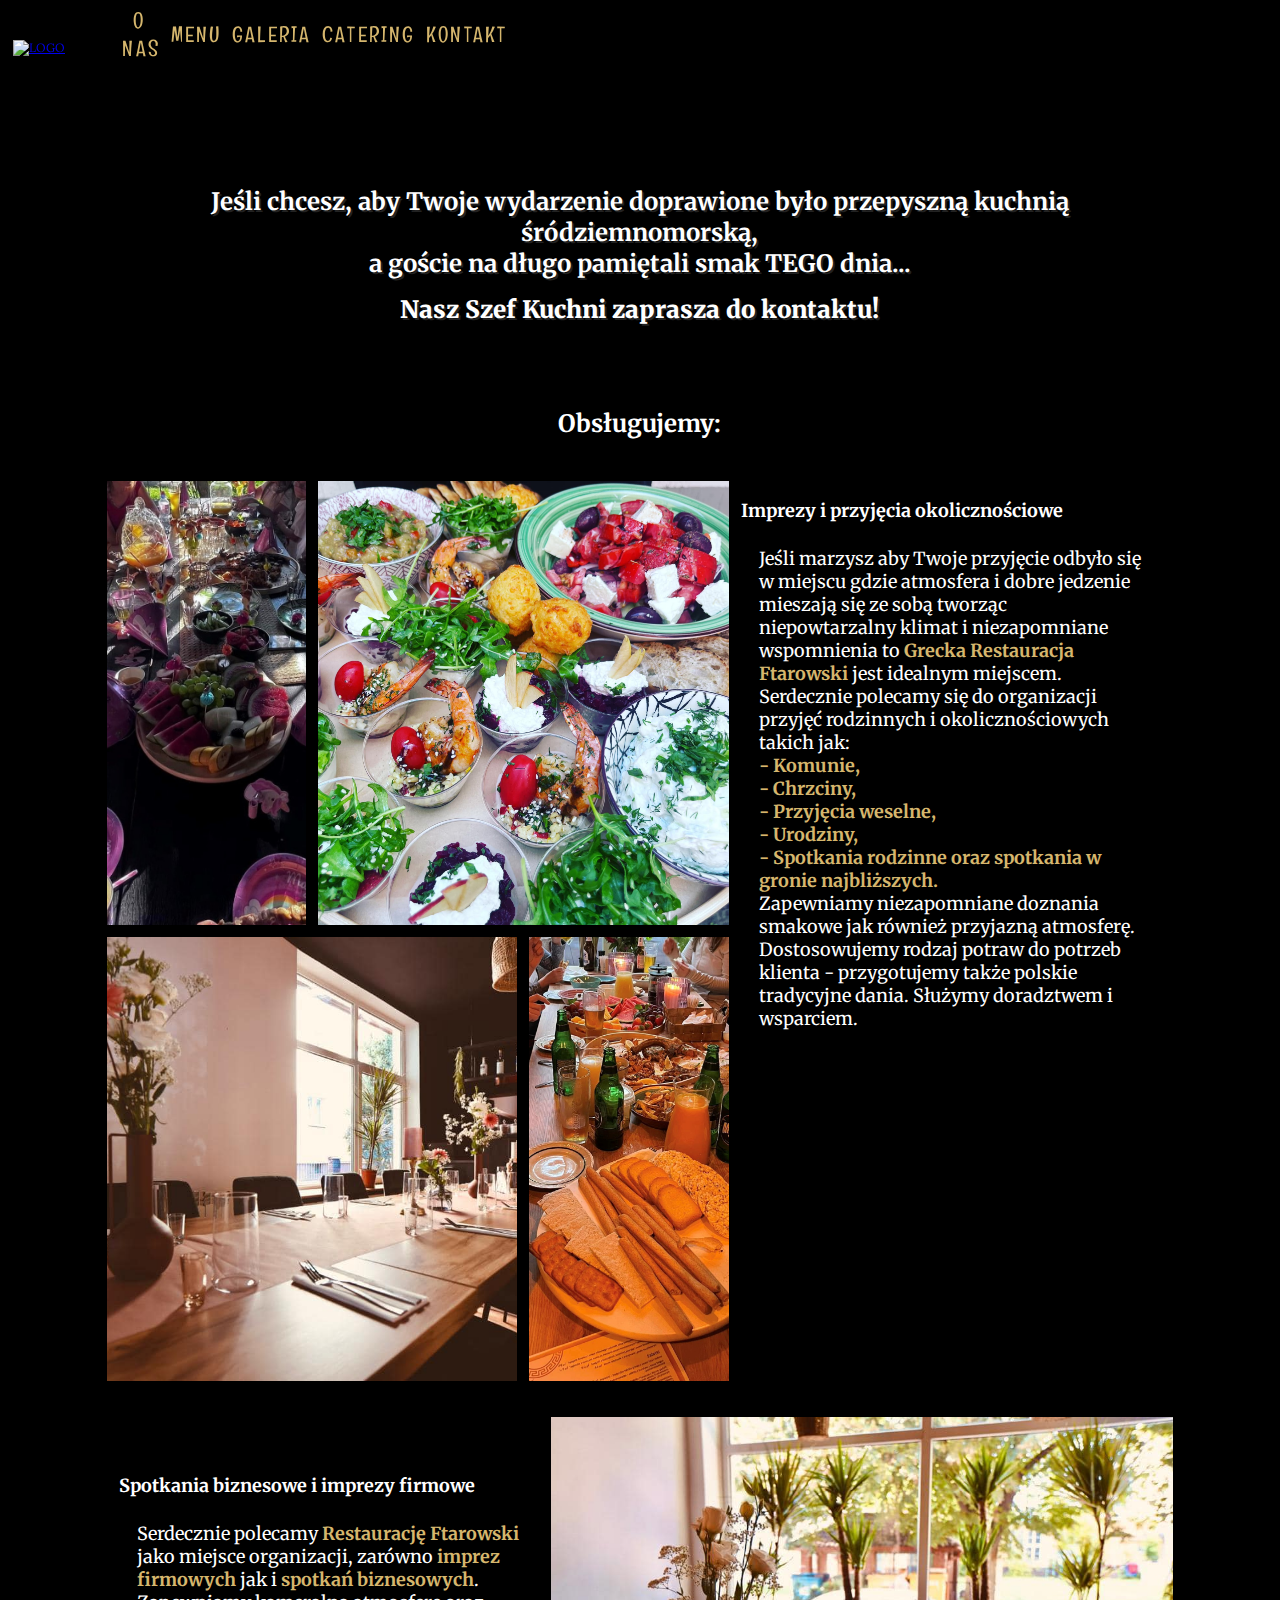
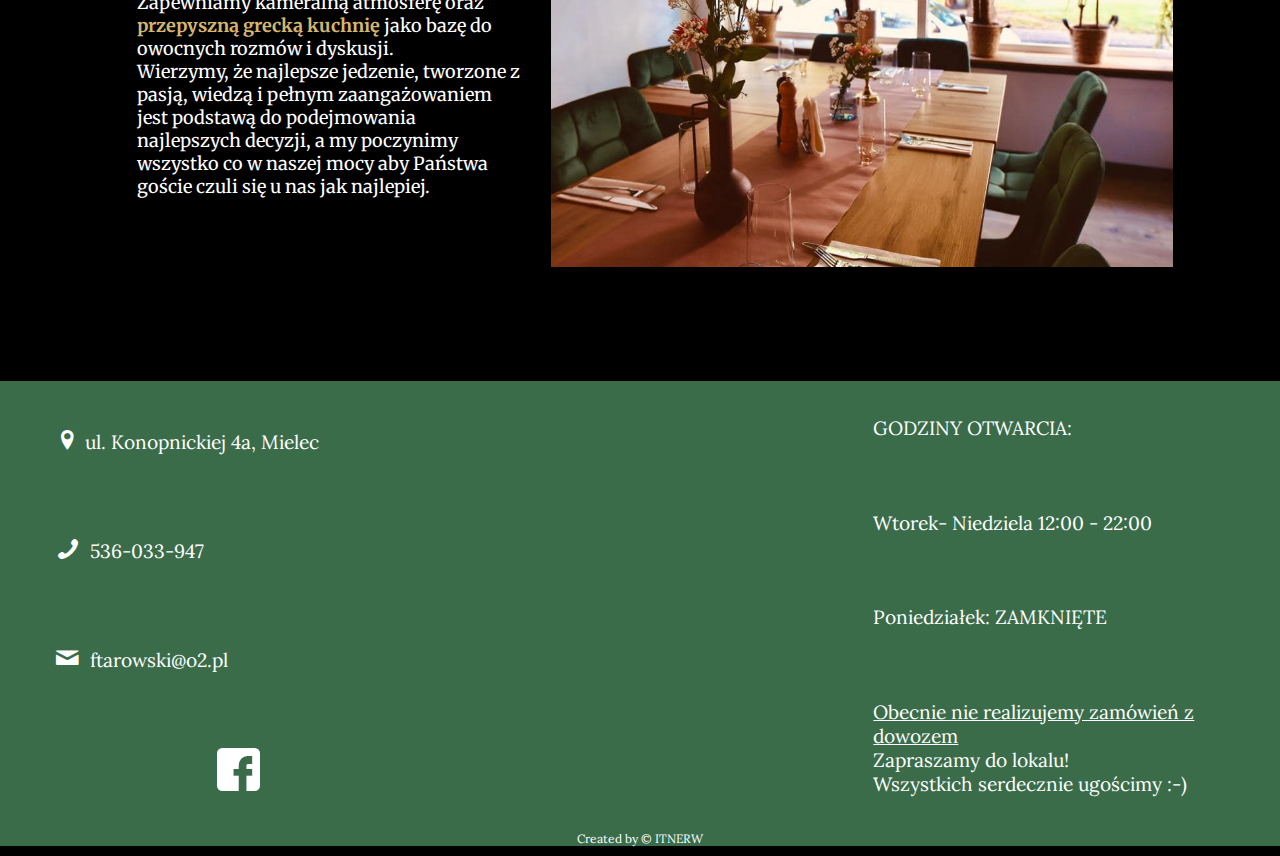
==== catering.html @ bd68e9df "change footer, catering and contact page" ====
<!DOCTYPE html>
<html lang="pl">

<head>
    <meta charset="UTF-8" />
    <title>FTAROWSKI - grecka restauracja</title>
    <meta name="description"
        content="FTAROWSKI - restauracja powstała z pasji do gotowania z myślą o tych co nie znają granic dobrego smaku." />
    <meta name="keywords"
        content="restauracja, Ftarowski, kuchnia grecka, kuchnia świata, dobre jedzenie, dobra restauracja Mielec, najlepsza restauracja, Mielec, u greka, Souvlaki, suflaki, grecka restauracja, restauracja,    " />
    <meta http-equiv="X-UA-Compatible" content="IE=edge,chrome=1" />
    <meta name="viewport" content="width=device-width, initial-scale=1.0">
    <link rel="stylesheet" href="style.css" type="text/css" />

    <link rel="preconnect" href="https://fonts.googleapis.com">
    <link rel="preconnect" href="https://fonts.gstatic.com" crossorigin>
    <link
        href="https://fonts.googleapis.com/css2?family=Cormorant+Garamond:wght@400;600;700&family=Englebert&family=Lora:wght@400;600&family=Merriweather:wght@300;700&family=Playfair+Display:wght@400;600;700&display=swap"
        rel="stylesheet">
    <link rel="stylesheet" href="css/fontello.css" type="text/css" />
</head>


<body>
    <div class="container">
        <nav>
            <div class="navbar">
                <div class="Logo"><a href="index.html"><img src="Ftarowski - LOGO bez kwiatów.png" alt="LOGO" /></a>
                </div>

                <div class="navi">
                    <ul class="menu_list">
                        <li class="nav_item"><a href="#">O NAS</a></li>
                        <li class="nav_item"><a href="menu.html">MENU</a></li>
                        <li class="nav_item"><a href="galeria.html">GALERIA</a></li>
                        <li class="nav_item"><a href="catering.html">CATERING</a></li>
                        <li class="nav_item"><a href="contact.html">KONTAKT</a></li>
                    </ul>
                    <button class="hamburger">
                        <span class=" hamburger_Box">
                            <span class="hamburger_line">
                            </span>
                        </span>
                    </button>
                </div>

            </div>

        </nav>

        <main>
            <div class="cateringInfoWrapper">
                <div class="cateringInfo">
                    <p>Jeśli chcesz, aby Twoje wydarzenie doprawione było przepyszną kuchnią śródziemnomorską, <br> a
                        goście
                        na
                        długo
                        pamiętali smak TEGO dnia...</p><br>
                    <p><b>Nasz Szef Kuchni zaprasza do kontaktu!</b></p>
                    <br>

                </div>
                <div class="cateringList">
                    <h2>Obsługujemy:</h2><br>
                    <div class="cateringElementWrapper">
                        <div class="cateringElementPhotoParty">
                            <img id="cateringPartyPhoto1" src="photos/party41.jpg"
                                alt="Urodzinowe party dla najmłodszych">
                            <img id="cateringPartyPhoto2" src="photos/party.jpg" alt="Prezentacja dań na przyjęcie">
                            <img id="cateringPartyPhoto3" src="photos/2salabiznes2.jpg"
                                alt="stół  nakryty i  przytrojony kwiatami na przyjęcie,">
                            <img id="cateringPartyPhoto4" src="photos/biesiada.jpg" alt="Biesiada">
                        </div>
                        <div class="ElementWrapperParty">
                            <span>
                                <h2>Imprezy i przyjęcia okolicznościowe</h2>
                                <p>Jeśli marzysz aby Twoje przyjęcie odbyło się <br> w miejscu gdzie atmosfera i dobre
                                    jedzenie mieszają się ze sobą tworząc niepowtarzalny klimat i
                                    niezapomniane wspomnienia to <b> Grecka Restauracja Ftarowski</b> jest idealnym
                                    miejscem.
                                    Serdecznie polecamy się do organizacji przyjęć rodzinnych i okolicznościowych takich
                                    jak:<br><b>- Komunie,</b>
                                    <br><b>- Chrzciny,</b><br><b>- Przyjęcia weselne,</b> <br><b>- Urodziny,</b>
                                    <br><b>- Spotkania rodzinne oraz
                                        spotkania w gronie
                                        najbliższych.</b> <br>Zapewniamy niezapomniane doznania smakowe jak również
                                    przyjazną
                                    atmosferę. Dostosowujemy rodzaj potraw do potrzeb klienta - przygotujemy także
                                    polskie
                                    tradycyjne dania. Służymy doradztwem i wsparciem.
                                </p>
                            </span>
                        </div>
                    </div>

                    <div class="cateringElementWrapper">
                        <div class="cateringElementPhotoBiznes">
                            <img id="cateringBiznesPhoto1" src="photos/2salabiznes.jpg"
                                alt="stół nakryty i ozdobiony kwiatami">


                        </div>
                        <div class="ElementWrapperBiznes">
                            <span>
                                <h2>Spotkania biznesowe i imprezy firmowe</h2>
                                <p> Serdecznie polecamy
                                    <b>Restaurację Ftarowski</b> jako miejsce organizacji, zarówno <b>imprez
                                        firmowych</b> jak
                                    i <b>spotkań biznesowych</b>. Zapewniamy kameralną atmosferę oraz <b>przepyszną
                                        grecką
                                        kuchnię</b>
                                    jako bazę do owocnych rozmów i dyskusji. <br>Wierzymy, że najlepsze jedzenie,
                                    tworzone
                                    z pasją, wiedzą i pełnym zaangażowaniem jest podstawą do podejmowania najlepszych
                                    decyzji, a my poczynimy wszystko co w naszej mocy aby Państwa goście czuli się u nas
                                    jak najlepiej.

                                </p>
                            </span>
                        </div>
                    </div>


                </div>
            </div>


        </main>
        <footer>
            <div class=" logoFooter">
                <!-- <img src="logo_amo.png" alt="logo" /> -->
            </div>
            <div class="adressFooter">
                <span><i class="icon-location"></i>ul. Konopnickiej 4a, Mielec</span>
                <span><i class="icon-phone-1"></i> <a href="tel:536033947">536-033-947</a></span>
                <span><i class="icon-mail-1"></i> <a href="mailto: ftarowski@o2.pl"> ftarowski@o2.pl</a></span>

                <span id="FB"><a href="https://www.facebook.com/ftarowski" target="blank"><i
                            class="icon-facebook-squared"></i> </a></span>

            </div>
            <div class="mapFooter">
                <iframe
                    src="https://www.google.com/maps/embed?pb=!1m18!1m12!1m3!1d1274.464529460001!2d21.43773095998188!3d50.29325209559181!2m3!1f0!2f0!3f0!3m2!1i1024!2i768!4f13.1!3m3!1m2!1s0x473d6b45c8df4acb%3A0x829b0ee19e7ace58!2sFtarowski!5e0!3m2!1spl!2spl!4v1684833071767!5m2!1spl!2spl"
                    width="600" height="450" style="border:0;" allowfullscreen="" loading="lazy"
                    referrerpolicy="no-referrer-when-downgrade"></iframe>
            </div>
            <div class="timeOpenFooter">
                <span>GODZINY OTWARCIA:</span>
                <span>Wtorek- Niedziela 12:00 - 22:00 </span>
                <span>Poniedziałek: ZAMKNIĘTE</span>
                <span><u>Obecnie nie realizujemy zamówień z dowozem</u> <br> Zapraszamy do lokalu! </br>Wszystkich
                    serdecznie
                    ugościmy :-)</span>
            </div>
            <div id="designBy">
                <span>Created by &copy; ITNERW</span>
            </div>
        </footer>
    </div>
    <script src="app.js"></script>
</body>

</html>
---- style.css ----
:root {
	--light: rgb(248, 237, 223);
	--gold: #d5b66d;
	--darkgreen: #213b2a;
	--lightgreen: #3a6c4a;
	--green: #4f9766;
	--pink: #ce7a8a;
}

* {
	margin: 0;
	padding: 0;
	box-sizing: border-box;
}
body {
	font-size: 12px;
	overflow-x: hidden;
	overflow-y: scroll;
	overflow-wrap: break-word;
	height: auto;
	font-family: 'Lora', serif;
}
.container {
	overflow-x: hidden;
	background-color: black;
	background-size: cover;
	background-position: center;
	background-attachment: scroll;
	display: grid;
	grid-template-columns: repeat(12, 1fr);
	grid-template-rows: 1fr auto auto;
	width: 100vw;
	height: auto;
	color: white;
	margin: 0;
	padding: 0;
}
h1 {
	font-size: 2em;
	font-family: 'Englebert', sans-serif;
	letter-spacing: 0.3em;
}
h2 {
	font-size: 1.5em;
	line-height: 2em;
}
/* header styling */

header {
	grid-column: 1/13;
	min-height: 700px;
	width: 100%;
	margin-top: 10em;
	margin-bottom: 7em;
	background-image: url(restauracja2.jpg);
	background-size: cover;
	background-position: center;
}

.upSideContact {
	font-family: 'Merriweather', serif;
	width: 100%;
	text-align: center;
	display: flex;
	justify-content: space-around;
	margin: 0px auto 0;
	padding: 2px 0;
	font-size: 1em;
	background-color: rgba(0, 0, 0, 0.842);
	display: none;
}
/* nav styling */
nav {
	position: fixed;
	top: 0;
	left: 0;
	background-color: rgba(0, 0, 0, 0.842);
	grid-column: 1/13;
	z-index: 1;
}
.navbar {
	width: 100%;
	display: flex;
	justify-content: space-around;
	align-items: center;
	z-index: 1;
}
.Logo {
	width: 10%;
}
.Logo img {
	width: 100%;
	height: 100%;
	object-fit: cover;
}

.navi {
	height: 8em;
	width: 80%;
	display: flex;
	flex-direction: column;
	justify-content: space-around;
	align-items: center;
	position: relative;
}
ul {
	display: flex;
	width: 85%;
	justify-content: space-between;
	align-items: center;
}
ul > li {
	list-style: none;
}
ul > li > a {
	font-family: 'Englebert', sans-serif;
	font-weight: 100;
	text-decoration: none;
	color: var(--gold);
	font-size: 1.8em;
	position: relative;
	padding: 0.5em;
	letter-spacing: 0.1em;
}
ul > li > a:hover {
	font-weight: 600;
	font-size: 2.9em;
	transition: 0.5s ease-in-out;
}
ul > li > a::after {
	content: '';
	position: absolute;
	bottom: 0;
	left: 0;
	width: 0%;
	background-color: var(--gold);
	height: 1px;
	border-radius: 10px;
	transition: 0.5s ease-in-out;
}
ul > li > a:hover::after {
	width: 100%;
}
/* burger styling */
.hamburger {
	display: none;
	background-color: transparent;
	padding: 20px;
	cursor: pointer;
	margin: 0;
	border: 0;
	position: absolute;
	top: 0;
	right: 0;
}
.hamburger_Box {
	width: 45px;
	height: 35px;
	display: inline-block;
	position: relative;
}
.hamburger_line {
	width: 100%;
	height: 4px;
	background-color: rgb(248, 237, 223);
	position: absolute;
	left: 0;
	top: 50%;
	transform: translateY(-50%);
	transition: background-color 0.2s 0.1s ease-in-out;
}
.hamburger_line::after,
.hamburger_line::before {
	content: '';
	width: 100%;
	height: 4px;
	background-color: rgb(248, 237, 223);
	position: absolute;
}
.hamburger_line::after {
	top: 15px;
	left: 0;
}
.hamburger_line::before {
	top: -15px;
	left: 0;
}
/* burger mediaQuery */
@media only screen and (max-width: 970px) {
	.Logo {
		width: 30%;
	}
	.hamburger {
		display: inline-block;
		transition: 0.3s ease-in-out;
		position: absolute;
		top: 0px;
		right: 0px;
	}

	.navi > ul {
		position: absolute;
		right: -15px;

		top: 8em;
		background-color: black;
		height: 100vh;
		flex-direction: column;
		text-align: center;
		justify-content: space-around;
		transform: translate(100%);
	}
	ul.menu_list--active {
		transform: translate(0%);

		transition: transform 0.3s 0.2s ease-in-out;
	}
	.upSideContact {
		display: inline-block;
		width: 100%;
		text-align: center;
		display: flex;
		justify-content: space-around;
		margin: 0;
	}
}

/* burger active transform */
.hamburger--active .hamburger_line {
	background: transparent;
}
.hamburger--active .hamburger_line::before {
	transform: translateY(15px) rotate(45deg);
	transition: transform 0.3s 0.2s ease-in-out;
}
.hamburger--active .hamburger_line::after {
	transform: translateY(-15px) rotate(-45deg);
	transition: transform 0.3s 0.2s ease-in-out;
}
/* Footer styling */
footer {
	background-color: #3a6c4a;
	grid-column: 1/13;
	display: grid;
	grid-template-columns: repeat(3, 1fr);
	grid-template-rows: 0.5fr auto auto;
	margin: 7.5em 0 10px 0;
	z-index: 2;
}
.logoFooter {
	grid-column: 2/3;
	grid-row: 1/2;
	justify-items: center;
	text-align: center;
}
.logoFooter img {
	max-width: 90%;
	max-height: 90%;
	object-fit: cover;
}
.adressFooter {
	grid-column: 1/2;
	grid-row: 2/3;
	display: flex;
	justify-content: space-around;
	flex-direction: column;
	align-items: start;
	margin-left: 50px;
	font-size: 1.6em;
}
.adressFooter a {
	text-decoration: none;
	cursor: pointer;
	color: white;
}
#FB {
	margin: 0 auto;
}
.mapFooter {
	grid-column: 2/3;
	grid-row: 2/3;
	display: flex;

	flex-direction: column;
	align-items: center;
	justify-content: center;
}
.mapFooter iframe {
	max-width: 90%;
	max-height: 90%;
}

.timeOpenFooter {
	grid-column: 3/4;
	grid-row: 2/3;
	display: flex;
	font-size: 1.6em;
	flex-direction: column;
	align-items: flex-start;
	justify-content: space-around;
	margin-left: 20px;
}
#designBy {
	grid-column: 2/3;
	grid-row: 3/4;
	justify-items: center;
	text-align: center;
}
@media only screen and (max-width: 970px) {
	footer {
		grid-template-rows: 0.5fr auto auto auto auto;
	}

	.adressFooter {
		grid-column: 1/4;
		grid-row: 2/3;

		justify-content: space-around;
		margin: 20px auto;
	}
	.mapFooter {
		grid-column: 1/4;
		grid-row: 3/4;
		max-width: 90%;
		max-height: 90%;
		margin: auto;
	}

	.timeOpenFooter {
		grid-column: 1/4;
		grid-row: 4/5;
		justify-items: center;
		margin: 20px auto;
		justify-content: space-around;
	}
	#designBy {
		grid-column: 2/3;
		grid-row: 5/6;
	}
}
/* main styling */
main {
	font-family: 'Merriweather', serif;
	grid-column: 1/13;
	width: 100%;
	margin: 0.5em 0;
	display: grid;
	grid-template-columns: repeat(12, 1fr);
	position: relative;
	height: auto;
}
.menuButoon {
	width: 100px;
	height: 100px;
	border-radius: 50%;
	border: 0.1em solid #d5b66d;
	background: radial-gradient(#509767, #2a5037, #112518);
	cursor: pointer;
	color: var(--gold);
	font-family: 'Englebert', sans-serif;
	font-size: 1.5em;
	position: relative;
	transition: background 0.8s ease-in-out;
}
.menuButoon:hover {
	/* background: radial-gradient(#112518, #2a5037, #509767); */
	background: radial-gradient(#509767, #12301d);
}
.menuButoon::after {
	content: '';
	border: solid 3px #ce7a8a;
	width: 110px;
	height: 110px;
	justify-content: center;
	justify-items: center;
	align-items: center;

	text-align: center;
	display: flex;
	border-radius: 50%;
	position: absolute;
	top: -9px;
	right: -9px;
	font-size: 1.8em;
	color: var(--gold);
	cursor: pointer;
	font-family: 'Englebert', sans-serif;
	font-weight: 900;
	box-shadow: 0px 1px 8px 7px rgba(223, 150, 172, 0.2);
	transition: transform 0.8s ease-in-out;
}
.menuButoon:hover::after {
	border: solid 3px #ce7a8a;

	top: -9px;
	right: -9px;
	transform: scale(0.9);
}

.mainAboutRestaurant {
	grid-column: 6/10;
	width: 100%;
	height: 90%;
	justify-content: center;
	text-align: center;
	margin: auto;
	z-index: 0;
	background-color: rgba(0, 0, 0, 0.411);
	position: absolute;
	top: 5%;
	left: 3%;
}
.mainAboutRestaurant > h1 {
	text-align: center;
	margin-top: 35%;
}
.mainAboutRestaurant > h2 {
	margin: 1em 5em;
}

.firstSideGalleryWrapper > ul > li {
	list-style: none;
	text-decoration: none;
}

.firstSideGalleryWrapper {
	grid-column: 1/12;
	margin: 0 auto;
	width: 100%;
	height: 100%;
	position: relative;
}
.wrapper {
	width: 55%;
	height: 100%;
}
.carousellWrapper {
	display: flex;
	list-style: none;
	gap: 10px;
	flex-shrink: 1;
}
.carousellSlide img {
	width: 100%;
	height: 100%;
	object-fit: cover;
}
.carousellSlide {
	position: relative;

	flex-shrink: 0;
	height: 800px;
	display: flex;
	align-items: center;
	justify-content: center;
	min-width: 100%;
}

@media only screen and (max-width: 970px) {
	.mainAboutRestaurant {
		grid-column: 2/11;
		width: 100%;
		height: 90%;
		justify-content: center;
		text-align: center;
		margin: auto;
		z-index: 0;
		background-color: rgba(0, 0, 0, 0.274);
		position: relative;
	}
	.mainAboutRestaurant > h1 {
		text-align: center;
		margin-top: 5%;
	}
	.mainAboutRestaurant > h2 {
		margin: 1em 1em;
	}
}

/* styling restaurant menu */

.Photo {
	display: grid;
	grid-template-rows: 0fr;
	padding: 0.8em;
	transition: grid-template-rows 500ms;
	width: 110%;
}
.Photo > div {
	overflow: hidden;
}
.Photoactive {
	grid-template-rows: 1fr;
}
.Photo img {
	width: 100%;
	height: 75vh;
	object-fit: cover;
}
.menuWrap {
	grid-column: 3/11;
	margin-top: 1em;
	align-content: center;
	align-items: center;
	justify-content: center;
	justify-items: center;
	color: black;
	width: 100%;
	height: auto;

	border: solid 1em #d5b66d;
	border-block-color: #cc981fe3;
	box-shadow: 5px 6px 17px #cc981fb0;
	/* background-image: url(noz1.jpg); */
	background-color: black;
	background-size: cover;
	background-position: center;
	background-attachment: fixed;
	color: beige;
}

.logoMenuWrap {
	grid-column: 3/11;
	margin-top: 13em;
	align-content: center;
	align-items: center;
	justify-content: center;
	justify-items: center;
	color: black;
	width: 100%;
	height: auto;
	background-color: beige;
	border: solid 1em #d5b66d;
	border-block-color: #cc981fe3;
}

.menuWrap ul {
	display: flex;
	flex-direction: column;
	justify-content: space-between;
	align-items: first baseline;
	width: 100%;
	padding: 2.5em;
}
.menuWrap ul > li {
	list-style: inside;
	display: flex;
	justify-content: space-between;
	width: 100%;
	padding: 1em;
	border-bottom: 1px dashed #d5b66dfb;
	cursor: pointer;
	font-size: 2.4em;
}
.menuPosition > .withPhoto::before {
	content: 'Kliknij aby zobaczyć zdjęcie';
	display: none;
	font-size: 0.4em;
	color: #d6546c;
	font-style: italic;
}
.menuPosition > .withPhoto:hover::before {
	display: block;
}
.orangeJuice .drinksList1 {
	padding: 0;
	font-size: 0.3em;
}
.orangeJuice .drinksList1 > li {
	padding: 1em 0 0 1.5em;
}
.orangeJuice .drinksList2 {
	padding: 0;
	font-size: 0.3em;
}
.orangeJuice .drinksList2 > li {
	padding: 1em 0 0 1.5em;
}
.menuWrap .orangeJuice {
	width: 100%;
}
.alkoholPosition4 {
	flex-direction: column;
}
.alkoholPosition4 > ul {
	padding: 0;
}
.alkoholPosition4 > ul > li {
	padding: 1em 0 0 1.5em;
}

.menuPosition .wine {
	font-size: 0.8em;
}

.menuWrap h2 {
	font-size: 3.4em;
	font-weight: bold;
	color: black;
	text-align: center;
	padding: 1.5em 1em 0 1em;
}
.starters {
	background-color: beige;

	color: rgb(10, 10, 10);
}

.greekFish {
	background-color: beige;

	color: rgb(10, 10, 10);
}
.pasta {
	background-color: beige;

	color: rgb(10, 10, 10);
}
.foodAdditives {
	background-color: beige;

	color: rgb(10, 10, 10);
}

.hotDrinks {
	background-color: beige;

	color: rgb(10, 10, 10);
}
.drinks {
	background-color: beige;

	color: rgb(10, 10, 10);
}

.soup h2 {
	color: beige;
}
.meat h2 {
	color: beige;
}
.salads h2 {
	color: beige;
}
.desserts h2 {
	color: beige;
}
.frappe h2 {
	color: beige;
}
.alkohols h2 {
	color: beige;
}

.soup > ul {
	background-color: rgba(0, 0, 0, 0.158);
}
.meat > ul {
	background-color: rgba(0, 0, 0, 0.158);
}
.salads > ul {
	background-color: rgba(0, 0, 0, 0.158);
}
.desserts > ul {
	background-color: rgba(0, 0, 0, 0.158);
}
.frappe > ul {
	background-color: rgba(0, 0, 0, 0.158);
}
.alkohols > ul {
	background-color: rgba(0, 0, 0, 0.158);
}

.menuContact {
	width: 13%;
	height: 50vh;
	display: flex;
	flex-direction: column;
	justify-content: space-around;
	/* background-image: url(monstera.png); */
	font-size: 1.5em;
	position: fixed;
	top: 10em;
	left: 1.5em;
	padding-bottom: 2em;
	border-radius: 5px;
	box-shadow: 5px 0px 7px #cc981f4f;
}

.menuContact a {
	text-decoration: none;
	color: beige;
}
.menuContact span {
	margin-top: 2em;
	font-size: 0.8em;
}
.menuLogo {
	margin: 1em auto 1em;
	display: inline-block;
	width: 100%;
	text-align: center;
}
.menuLogo h1 {
	display: block;
	color: black;
}
.menuLogo img {
	width: 20%;
}
@media only screen and (max-width: 970px) {
	.menuContact {
		position: fixed;
		width: 98%;
		height: auto;
		bottom: 0;
		left: 0;
		top: auto;
		flex-direction: row;

		flex-wrap: wrap;
		margin: 0.5em;
	}
	.logoMenuWrap {
		grid-column: 2/12;
		margin-top: 10em;
	}
	.logoMenuWrap > h1 {
		color: black;
	}
	.menuContact span {
		margin-top: 0.5em;
		font-size: 1em;
	}
	.menuWrap {
		grid-column: 2/12;
	}
	.menuWrap ul {
		padding: 0;
	}
	.menuWrap ul > li {
		font-size: 1.5em;
	}
	.activeWraper {
		padding: 0.7em;

		max-width: 100%;
		min-width: 80%;
		max-height: 40vh;

		bottom: 15em;
		left: 10%;
	}
	.Photo {
		width: 110%;
	}
}

/* styling catering page */
.cateringInfoWrapper {
	aspect-ratio: 8/9;
	margin: 0em auto;
	grid-column: 2/12;
	width: 100%;
	background-size: cover;
	justify-content: center;
	justify-items: center;
}
.cateringInfo {
	margin-top: 10em;
	padding: 5em 0;
	width: 100%;
	grid-column: 4/10;
	justify-content: center;
	text-align: center;
	background-color: rgba(0, 0, 0, 0.185);
	background-position: center;
	background-size: contain;
	background-repeat: no-repeat;
}
.cateringInfo > p {
	font-size: 2em;
	font-weight: bold;
	text-shadow: 2px 2px rgb(34, 34, 34);
}
.cateringList {
	display: flex;
	flex-direction: column;
}

.cateringList > h2 {
	margin: auto;
	font-size: 2em;
}
.cateringElementWrapper {
	width: 100%;
	height: 100%;
	padding: 1.5em 0;
	display: grid;
	grid-template-columns: repeat(12, 1fr);
}
.cateringElementPhotoParty {
	grid-column: 1/8;
	height: 100vh;
	display: grid;
	grid-template-columns: repeat(12, 1fr);
	grid-template-rows: repeat(4, 1fr);
	gap: 1em;
}
#cateringPartyPhoto1 {
	grid-column: 1/5;
	grid-row: 1/3;
}
#cateringPartyPhoto2 {
	grid-column: 5/13;
	grid-row: 1/3;
}
#cateringPartyPhoto3 {
	grid-column: 1/9;
	grid-row: 3/5;
}
#cateringPartyPhoto4 {
	grid-column: 9/13;
	grid-row: 3/5;
}

.ElementWrapperParty {
	grid-column: 8/13;
	padding: 1em;
}

.ElementWrapperParty > span > p {
	padding: 1em;
	font-size: 1.5em;
}
.ElementWrapperParty > span > p > b {
	color: var(--gold);
}
.cateringElementPhotoBiznes {
	grid-column: 6/13;
	height: 50vh;
	grid-row: 1/5;
	display: grid;
	grid-template-columns: repeat(12, 1fr);
}
.cateringElementPhotoBiznes img {
	width: 100%;
	height: 100%;
	object-fit: cover;
}
#cateringBiznesPhoto1 {
	grid-column: 1/13;
}
.ElementWrapperBiznes {
	grid-column: 1/6;
	grid-row: 1/5;
	padding: 1em;
	margin: auto;
}
.ElementWrapperBiznes > span > p {
	padding: 1em;
	font-size: 1.5em;
}
.ElementWrapperBiznes > span > p > b {
	color: var(--gold);
}

.cateringElementPhotoParty img {
	width: 100%;
	height: 100%;
	object-fit: cover;
}

@media only screen and (max-width: 970px) {
	.cateringElementWrapper {
		grid-template-rows: repeat(2, 1fr);
		padding: 0;
	}
	.cateringElementPhotoParty {
		grid-column: 1/13;
		grid-row: 2/3;
	}
	.ElementWrapperParty {
		grid-column: 1/13;
		grid-row: 1/2;
	}
	.cateringElementPhotoBiznes {
		grid-column: 1/13;
		grid-row: 2/3;
	}
	.ElementWrapperBiznes {
		grid-column: 1/13;
		grid-row: 1/2;
	}
}

/*styling  Main contact  */
.mainContactWrapper {
	width: 100vw;
	height: auto;
	justify-content: center;
	text-align: center;
	color: var(--gold);
}
.mainContactWrapper a {
	text-decoration: none;
	color: var(--gold);
}
.logomainContact {
	width: 20vw;
	height: 33em;

	margin: 15em auto 5em;
}
.logomainContact img {
	height: 100%;
	object-fit: cover;
}
.mainContactWrapper div {
	width: 100vw;
	padding: 5em 0 5em 0;
}
/* Gallery styling */
.GalleryWrapper {
	grid-column: 2/12;
	width: 100%;
	display: flex;
	flex-direction: column;
	justify-content: center;
	margin: 15em auto;
}
#restauranGallery {
	width: 100%;
	justify-content: space-evenly;
	border-top: 1px solid #d5b66d;
	border-bottom: 1px solid #d5b66d;
	display: grid;
	grid-template-columns: repeat(auto-fit, minmax(250px, 1fr));
	gap: 1em;
}
.GalleryPhotoHeader {
	background-image: url('photos/salad4.jpg');
	background-position: center;
	margin: 3em 0;
	width: 100%;
	aspect-ratio: 9/3;
	display: flex;
	justify-content: center;
	align-items: center;
}
.GalleryPhotoHeader > div {
	background-color: rgba(0, 0, 0, 0.53);
}
.GalleryPhotoHeader > div > h1 {
	text-align: center;
	color: #ce7a8a;
	align-self: center;
	font-size: 5em;
}

.photoGallery {
	box-shadow: 0 0 5px 0px #d5b66d88;
	cursor: pointer;
	max-width: 220px;
	max-height: 220px;
	margin: 0.8em;
	transform: scale(1);
	transition: transform 0.3s;
}
.photoGallery:hover {
	transform: scale(1.2);
}
.photoGallery img {
	width: 100%;
	height: 100%;
	object-fit: cover;
	aspect-ratio: 1/1;
}
.popup {
	display: flex;
	animation: FadeInn 0.5s;
	backdrop-filter: blur(5px);
	flex-wrap: wrap;
	align-items: center;
	align-content: center;
	justify-content: center;
	width: 100%;
	height: 100%;
	position: fixed;
	left: 0;
	top: 6em;
	margin: auto;
	background: rgba(0, 0, 0, 0.5);
}
.popup.hidden {
	display: none;
}
.popup .fade-Out {
	animation: fadeOut 0.5s both;
}
.gallery__leftArrow,
.gallery__rightArrow {
	cursor: pointer;

	background: none;
	color: #d6546c;
	scale: (1);
	font-size: 8em;
	border: none;
	position: absolute;
	transition: transform 0.3s;
}
.gallery__leftArrow {
	left: 20%;
}
.gallery__rightArrow {
	right: 20%;
}
.gallery__leftArrow:hover,
.gallery__rightArrow:hover,
.popup__close:hover {
	transform: scale(1.4);
}

.popup img {
	width: 50%;
	height: 80%;
	object-fit: cover;
	box-shadow: 0 0 15px 0px #d5b66d88;
	aspect-ratio: 1/1;
}
.popup__close {
	font-size: 5em;
	position: fixed;
	color: #d6546c;
	background: none;
	top: 1em;
	right: 4em;
	z-index: 2;
	cursor: pointer;
	border: none;
	scale: (1);
	transition: transform 0.3s;
}
@keyframes FadeInn {
	0% {
		opacity: 0;
	}
	100% {
		opacity: 1;
	}
}
@keyframes FadeOut {
	0% {
		opacity: 1;
	}
	100% {
		opacity: 0;
	}
}

@media only screen and (max-width: 970px) {
	#restauranGallery {
		grid-template-columns: repeat(3, 1fr);
	}
}

@media only screen and (max-width: 700px) {
	#restauranGallery {
		grid-template-columns: repeat(2, 1fr);
	}
}
---- css/fontello.css ----
@font-face {
  font-family: 'fontello';
  src: url('../font/fontello.eot?40496554');
  src: url('../font/fontello.eot?40496554#iefix') format('embedded-opentype'),
       url('../font/fontello.woff2?40496554') format('woff2'),
       url('../font/fontello.woff?40496554') format('woff'),
       url('../font/fontello.ttf?40496554') format('truetype'),
       url('../font/fontello.svg?40496554#fontello') format('svg');
  font-weight: normal;
  font-style: normal;
}
/* Chrome hack: SVG is rendered more smooth in Windozze. 100% magic, uncomment if you need it. */
/* Note, that will break hinting! In other OS-es font will be not as sharp as it could be */
/*
@media screen and (-webkit-min-device-pixel-ratio:0) {
  @font-face {
    font-family: 'fontello';
    src: url('../font/fontello.svg?40496554#fontello') format('svg');
  }
}
*/
[class^="icon-"]:before, [class*=" icon-"]:before {
  font-family: "fontello";
  font-style: normal;
  font-weight: normal;
  speak: never;

  display: inline-block;
  text-decoration: inherit;
  width: 1em;
  margin-right: .2em;
  text-align: center;
  /* opacity: .8; */

  /* For safety - reset parent styles, that can break glyph codes*/
  font-variant: normal;
  text-transform: none;

  /* fix buttons height, for twitter bootstrap */
  line-height: 1em;

  /* Animation center compensation - margins should be symmetric */
  /* remove if not needed */
  margin-left: .2em;

  /* you can be more comfortable with increased icons size */
  /* font-size: 120%; */

  /* Font smoothing. That was taken from TWBS */
  -webkit-font-smoothing: antialiased;
  -moz-osx-font-smoothing: grayscale;

  /* Uncomment for 3D effect */
  /* text-shadow: 1px 1px 1px rgba(127, 127, 127, 0.3); */
}

.icon-location:before { content: '\e801'; font-size:25px; margin-top: 10px;} /* '' */
.icon-phone-1:before { content: '\e803'; font-size:25px; margin-top: 10px; } /* '' */
.icon-mail-1:before { content: '\e804'; font-size:25px; margin-top: 10px;} /* '' */
.icon-facebook-squared-1:before { content: '\f308'; } /* '' */
.icon-facebook-squared:before { content: '\f30e'; font-size: 50px; margin: auto;} /* '' */
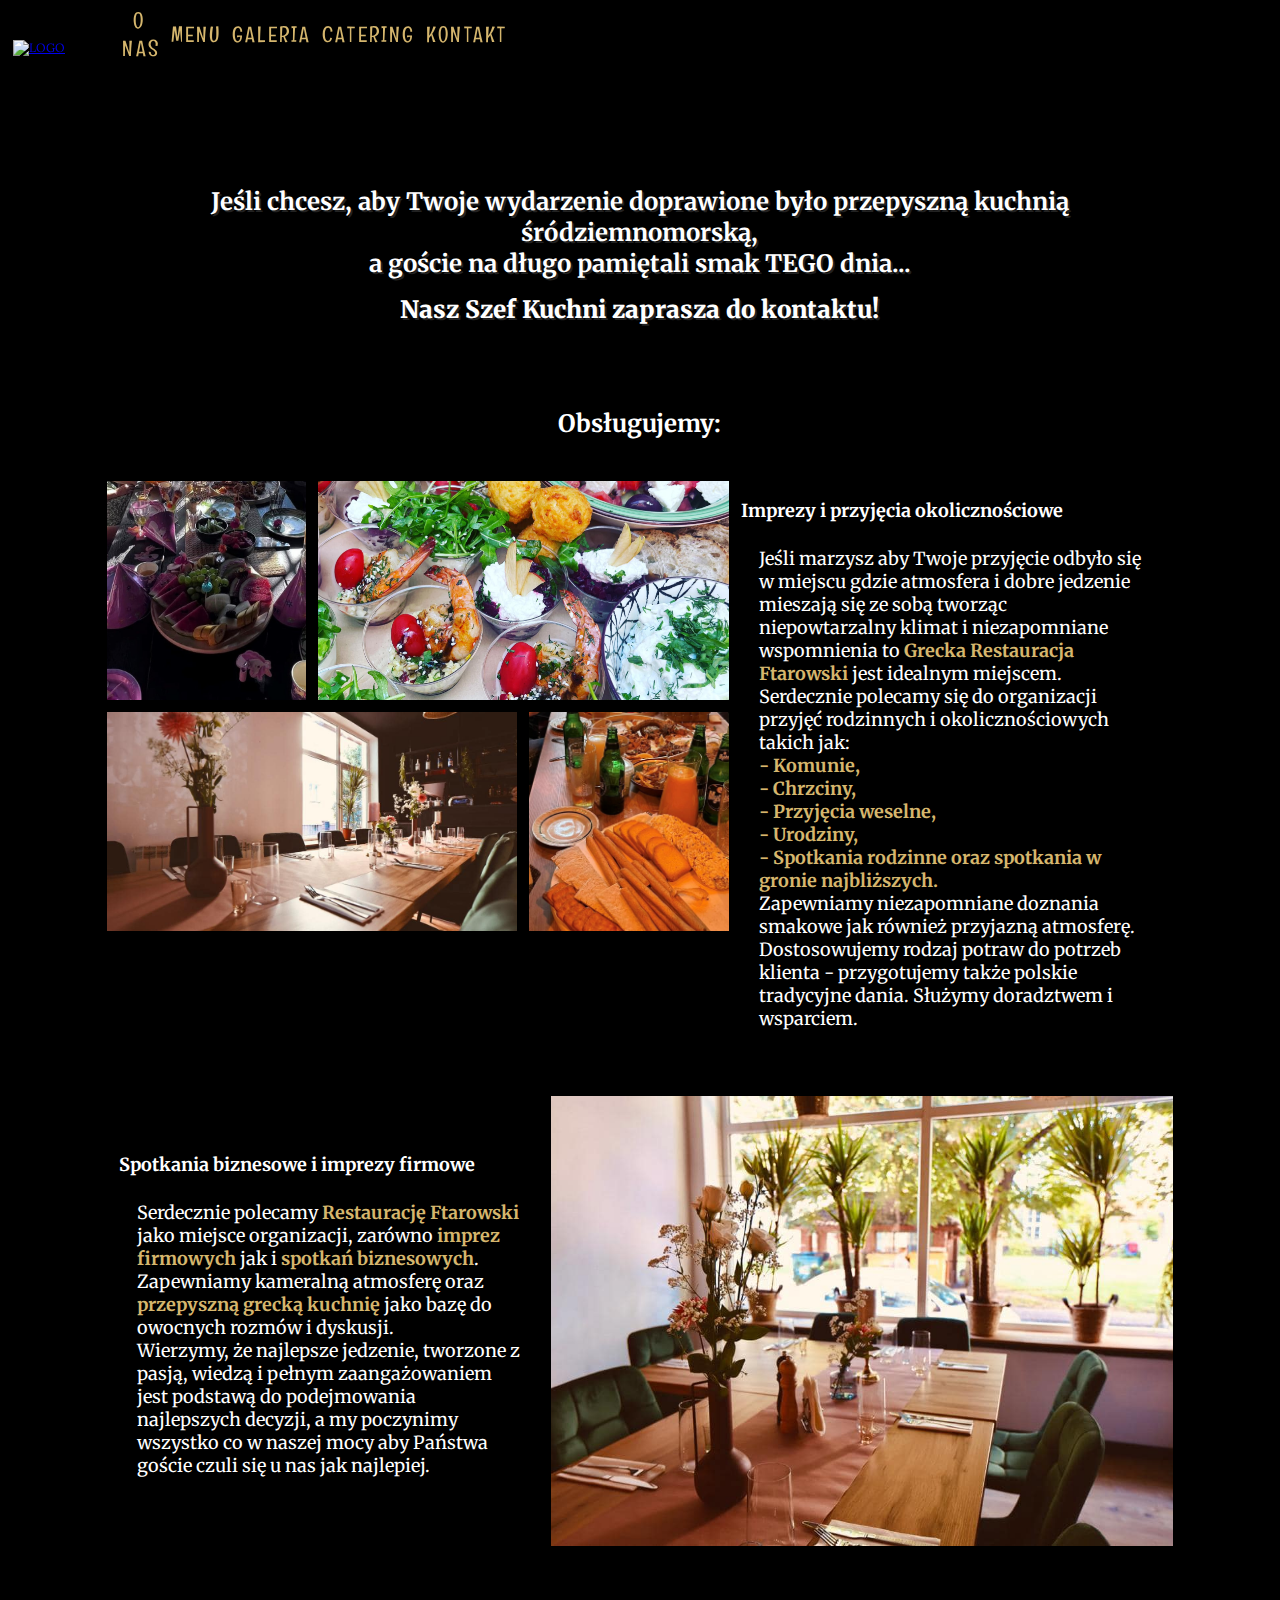
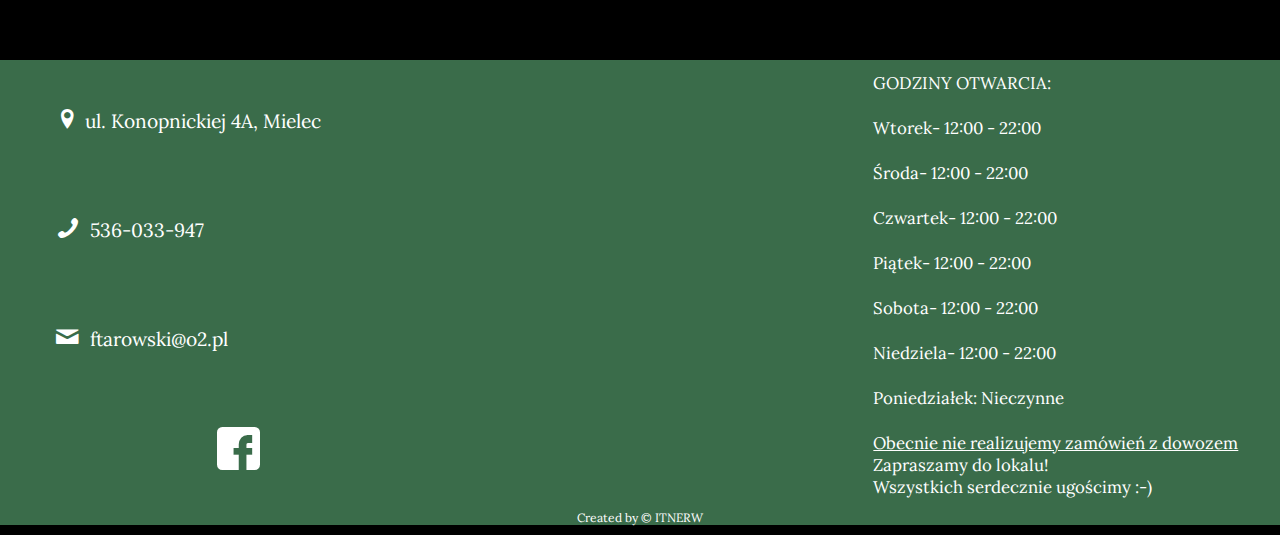
==== commit a8247086: "change telefon number and time to open in the footer" ====
--- a/catering.html
+++ b/catering.html
@@ -131,7 +131,7 @@
                 <!-- <img src="logo_amo.png" alt="logo" /> -->
             </div>
             <div class="adressFooter">
-                <span><i class="icon-location"></i>ul. Konopnickiej 4a, Mielec</span>
+                <span><i class="icon-location"></i>ul. Konopnickiej 4A, Mielec</span>
                 <span><i class="icon-phone-1"></i> <a href="tel:536033947">536-033-947</a></span>
                 <span><i class="icon-mail-1"></i> <a href="mailto: ftarowski@o2.pl"> ftarowski@o2.pl</a></span>
 
@@ -147,8 +147,13 @@
             </div>
             <div class="timeOpenFooter">
                 <span>GODZINY OTWARCIA:</span>
-                <span>Wtorek- Niedziela 12:00 - 22:00 </span>
-                <span>Poniedziałek: ZAMKNIĘTE</span>
+                <span>Wtorek- 12:00 - 22:00 </span>
+                <span>Środa- 12:00 - 22:00 </span>
+                <span>Czwartek- 12:00 - 22:00 </span>
+                <span>Piątek- 12:00 - 22:00 </span>
+                <span>Sobota- 12:00 - 22:00 </span>
+                <span>Niedziela- 12:00 - 22:00 </span>
+                <span> Poniedziałek: Nieczynne</span>
                 <span><u>Obecnie nie realizujemy zamówień z dowozem</u> <br> Zapraszamy do lokalu! </br>Wszystkich
                     serdecznie
                     ugościmy :-)</span>
--- a/style.css
+++ b/style.css
@@ -52,7 +52,7 @@
 	width: 100%;
 	margin-top: 10em;
 	margin-bottom: 7em;
-	background-image: url(restauracja2.jpg);
+	background-image: url(photos/restauracja2.jpg);
 	background-size: cover;
 	background-position: center;
 }
@@ -204,7 +204,7 @@
 
 		top: 8em;
 		background-color: black;
-		height: 100vh;
+		height: 85vh;
 		flex-direction: column;
 		text-align: center;
 		justify-content: space-around;
@@ -294,7 +294,7 @@
 	grid-column: 3/4;
 	grid-row: 2/3;
 	display: flex;
-	font-size: 1.6em;
+	font-size: 1.4em;
 	flex-direction: column;
 	align-items: flex-start;
 	justify-content: space-around;
@@ -478,7 +478,9 @@
 }
 
 /* styling restaurant menu */
-
+.withPhoto {
+	width: 100%;
+}
 .Photo {
 	display: grid;
 	grid-template-rows: 0fr;
@@ -494,7 +496,7 @@
 }
 .Photo img {
 	width: 100%;
-	height: 75vh;
+	height: auto;
 	object-fit: cover;
 }
 .menuWrap {
@@ -511,8 +513,8 @@
 	border: solid 1em #d5b66d;
 	border-block-color: #cc981fe3;
 	box-shadow: 5px 6px 17px #cc981fb0;
-	/* background-image: url(noz1.jpg); */
-	background-color: black;
+	background-image: url(noz1.jpg);
+	/* background-color: black; */
 	background-size: cover;
 	background-position: center;
 	background-attachment: fixed;
@@ -552,15 +554,16 @@
 	cursor: pointer;
 	font-size: 2.4em;
 }
+
 .menuPosition > .withPhoto::before {
 	content: 'Kliknij aby zobaczyć zdjęcie';
-	display: none;
-	font-size: 0.4em;
+	font-size: 0em;
 	color: #d6546c;
 	font-style: italic;
 }
 .menuPosition > .withPhoto:hover::before {
-	display: block;
+	font-size: 0.6em;
+	transition: font-size 0.3s;
 }
 .orangeJuice .drinksList1 {
 	padding: 0;
@@ -677,7 +680,7 @@
 	display: flex;
 	flex-direction: column;
 	justify-content: space-around;
-	/* background-image: url(monstera.png); */
+	background: black;
 	font-size: 1.5em;
 	position: fixed;
 	top: 10em;
@@ -709,6 +712,9 @@
 	width: 20%;
 }
 @media only screen and (max-width: 970px) {
+	.menuWrap h2 {
+		font-size: 2.5em;
+	}
 	.menuContact {
 		position: fixed;
 		width: 98%;
@@ -740,6 +746,7 @@
 	}
 	.menuWrap ul > li {
 		font-size: 1.5em;
+		padding: 0;
 	}
 	.activeWraper {
 		padding: 0.7em;
@@ -752,7 +759,8 @@
 		left: 10%;
 	}
 	.Photo {
-		width: 110%;
+		width: 135%;
+		padding: 0;
 	}
 }
 
@@ -801,7 +809,7 @@
 }
 .cateringElementPhotoParty {
 	grid-column: 1/8;
-	height: 100vh;
+	height: 50vh;
 	display: grid;
 	grid-template-columns: repeat(12, 1fr);
 	grid-template-rows: repeat(4, 1fr);
@@ -873,7 +881,6 @@
 
 @media only screen and (max-width: 970px) {
 	.cateringElementWrapper {
-		grid-template-rows: repeat(2, 1fr);
 		padding: 0;
 	}
 	.cateringElementPhotoParty {
@@ -1063,6 +1070,22 @@
 	#restauranGallery {
 		grid-template-columns: repeat(3, 1fr);
 	}
+	.popup img {
+		width: 100%;
+		height: auto;
+	}
+	.gallery__leftArrow {
+		left: 0;
+		bottom: 15%;
+	}
+	.gallery__rightArrow {
+		right: 0;
+		bottom: 15%;
+	}
+	.popup__close {
+		top: 2em;
+		right: 1em;
+	}
 }
 
 @media only screen and (max-width: 700px) {
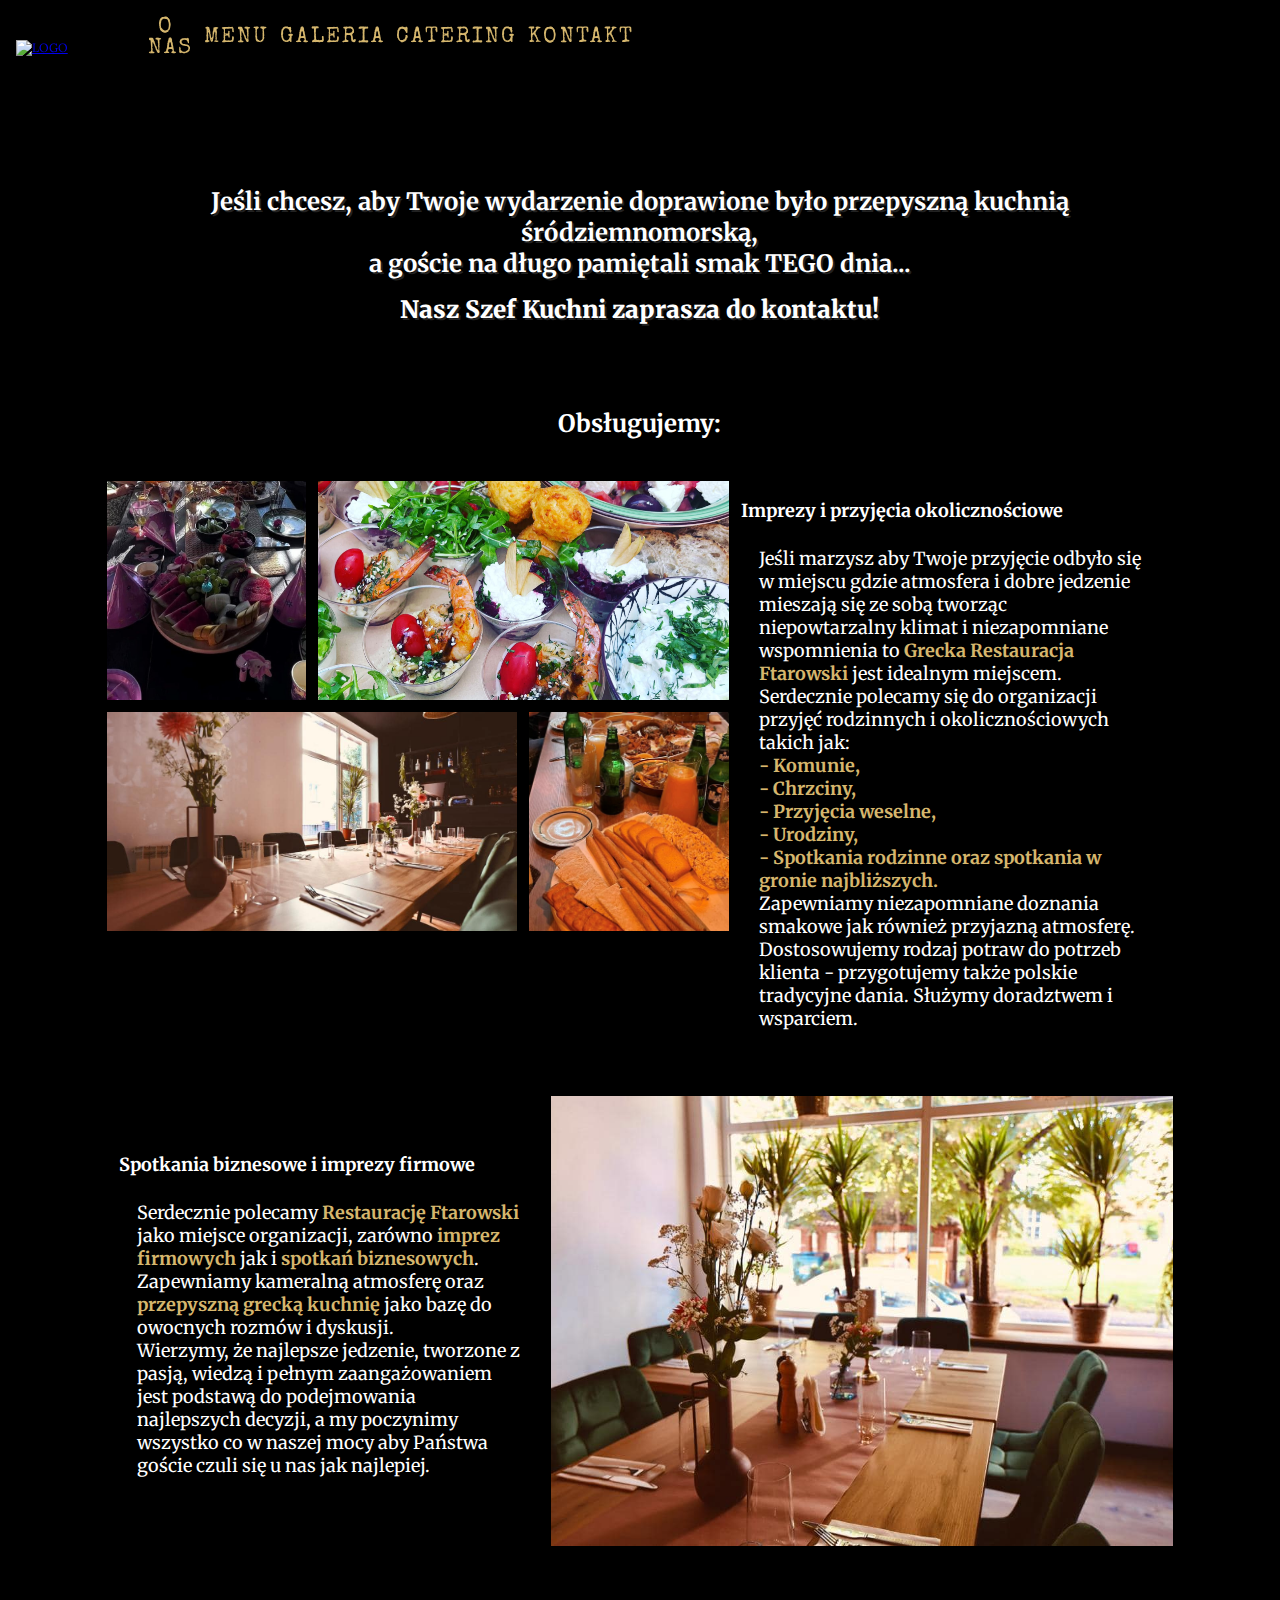
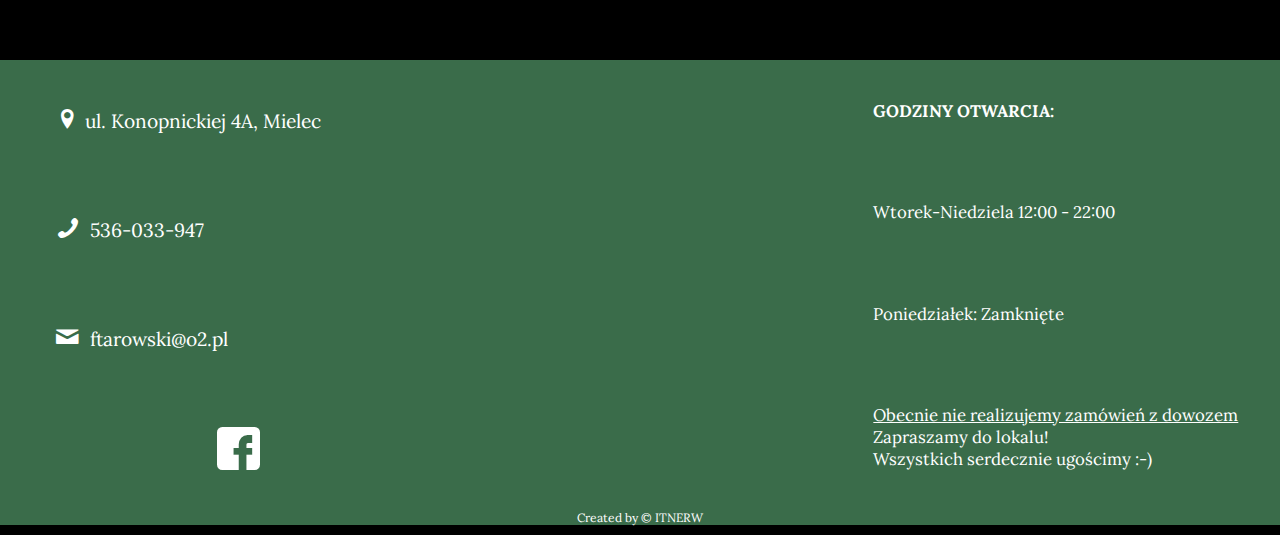
==== commit 442fdd81: "added photo and chagne footer" ====
--- a/catering.html
+++ b/catering.html
@@ -15,7 +15,7 @@
     <link rel="preconnect" href="https://fonts.googleapis.com">
     <link rel="preconnect" href="https://fonts.gstatic.com" crossorigin>
     <link
-        href="https://fonts.googleapis.com/css2?family=Cormorant+Garamond:wght@400;600;700&family=Englebert&family=Lora:wght@400;600&family=Merriweather:wght@300;700&family=Playfair+Display:wght@400;600;700&display=swap"
+        href="https://fonts.googleapis.com/css2?family=Cormorant+Garamond:wght@400;600;700&family=Englebert&family=Lora:wght@400;600&family=Merriweather:wght@300;700&family=Playfair+Display:wght@400;600;700&family=Smooch&family=Special+Elite&display=swap"
         rel="stylesheet">
     <link rel="stylesheet" href="css/fontello.css" type="text/css" />
 </head>
@@ -136,7 +136,8 @@
                 <span><i class="icon-mail-1"></i> <a href="mailto: ftarowski@o2.pl"> ftarowski@o2.pl</a></span>
 
                 <span id="FB"><a href="https://www.facebook.com/ftarowski" target="blank"><i
-                            class="icon-facebook-squared"></i> </a></span>
+                            class="icon-facebook-squared"></i>
+                    </a></span>
 
             </div>
             <div class="mapFooter">
@@ -146,14 +147,10 @@
                     referrerpolicy="no-referrer-when-downgrade"></iframe>
             </div>
             <div class="timeOpenFooter">
-                <span>GODZINY OTWARCIA:</span>
-                <span>Wtorek- 12:00 - 22:00 </span>
-                <span>Środa- 12:00 - 22:00 </span>
-                <span>Czwartek- 12:00 - 22:00 </span>
-                <span>Piątek- 12:00 - 22:00 </span>
-                <span>Sobota- 12:00 - 22:00 </span>
-                <span>Niedziela- 12:00 - 22:00 </span>
-                <span> Poniedziałek: Nieczynne</span>
+                <span><b>GODZINY OTWARCIA:</b></span>
+                <span>Wtorek-Niedziela 12:00 - 22:00 </span>
+
+                <span> Poniedziałek: Zamknięte</span>
                 <span><u>Obecnie nie realizujemy zamówień z dowozem</u> <br> Zapraszamy do lokalu! </br>Wszystkich
                     serdecznie
                     ugościmy :-)</span>
--- a/style.css
+++ b/style.css
@@ -37,7 +37,7 @@
 }
 h1 {
 	font-size: 2em;
-	font-family: 'Englebert', sans-serif;
+	font-family: 'Special Elite', cursive;
 	letter-spacing: 0.3em;
 }
 h2 {
@@ -48,26 +48,120 @@
 
 header {
 	grid-column: 1/13;
-	min-height: 700px;
-	width: 100%;
 	margin-top: 10em;
 	margin-bottom: 7em;
-	background-image: url(photos/restauracja2.jpg);
+}
+.PhotoheaderFirst {
+	width: 100%;
+	height: 100%;
+	text-align: center;
+	display: grid;
+	background-image: url(photos/3sala3.jpg);
+	background-position: center;
 	background-size: cover;
-	background-position: center;
-}
-
-.upSideContact {
-	font-family: 'Merriweather', serif;
-	width: 100%;
-	text-align: center;
-	display: flex;
-	justify-content: space-around;
-	margin: 0px auto 0;
-	padding: 2px 0;
-	font-size: 1em;
-	background-color: rgba(0, 0, 0, 0.842);
-	display: none;
+	background-attachment: ;
+	grid-template-columns: repeat(24, 1fr);
+	grid-template-rows: repeat(16, 1fr);
+}
+
+#PhotoheaderFrame {
+	grid-area: 3/3/15/23;
+	border: 2px solid #f7f4f5;
+	z-index: 1;
+}
+#PhotoheaderLogo {
+	grid-area: 2/8/11/18;
+	z-index: 1;
+}
+#PhotoheaderLogo img {
+	width: 100%;
+	height: 100%;
+	object-fit: contain;
+}
+#PhotoheaderPhone {
+	padding-top: 2em;
+	background-color: black;
+	border-radius: 15px;
+	grid-area: 14/3/16/8;
+	z-index: 1;
+}
+#PhotoheaderPhone > p {
+	padding-top: 1em;
+	font-size: clamp(0.3rem, 3vw, 1.7rem);
+	color: #f3dce1;
+}
+#PhotoheaderName {
+	background-color: black;
+	border: 2px solid #fcfafa;
+
+	grid-area: 11/9/16/17;
+	z-index: 1;
+}
+#PhotoheaderName h1 {
+	padding-top: 1em;
+	font-size: clamp(0.8rem, 3vw, 5rem);
+	font-family: 'Special Elite', cursive;
+	color: #f3dce1;
+	font-weight: bold;
+}
+#PhotoheaderName h3 {
+	font-size: clamp(0.7rem, 3vw, 5rem);
+	font-family: 'Smooch', cursive;
+	line-height: 0.9em;
+	color: #bb6366;
+}
+
+#PhotoheaderAdress {
+	background-color: black;
+
+	grid-area: 14/18/16/23;
+	border-radius: 15px;
+	z-index: 1;
+}
+#PhotoheaderAdress > p {
+	padding-top: 2em;
+	color: #f3dce1;
+	font-size: clamp(0.3rem, 3vw, 1.7rem);
+}
+#PhotoheaderBottomPink {
+	grid-area: 13/1/18/25;
+	background-color: #bb6366;
+	z-index: 0;
+}
+@media only screen and (max-width: 970px) {
+	header {
+		margin-top: 19em;
+		margin-bottom: 1em;
+		height: 70vh;
+	}
+	#PhotoheaderName h3 {
+		line-height: 0;
+	}
+
+	#PhotoheaderAdress {
+		grid-area: 13/18/16/24;
+	}
+	#PhotoheaderPhone {
+		grid-area: 13/2/16/8;
+	}
+}
+@media only screen and (max-width: 425px) {
+	header {
+		margin-top: 11em;
+		margin-bottom: 5em;
+	}
+	#PhotoheaderName h1 {
+		padding-top: 1.5em;
+	}
+	#PhotoheaderName {
+		grid-area: 12/8/15/18;
+	}
+	#PhotoheaderAdress {
+		grid-area: 14/18/15/24;
+	}
+	#PhotoheaderPhone {
+		grid-area: 14/2/15/8;
+	}
 }
 /* nav styling */
 nav {
@@ -76,7 +170,7 @@
 	left: 0;
 	background-color: rgba(0, 0, 0, 0.842);
 	grid-column: 1/13;
-	z-index: 1;
+	z-index: 2;
 }
 .navbar {
 	width: 100%;
@@ -113,7 +207,7 @@
 	list-style: none;
 }
 ul > li > a {
-	font-family: 'Englebert', sans-serif;
+	font-family: 'Special Elite', cursive;
 	font-weight: 100;
 	text-decoration: none;
 	color: var(--gold);
@@ -242,24 +336,14 @@
 	background-color: #3a6c4a;
 	grid-column: 1/13;
 	display: grid;
-	grid-template-columns: repeat(3, 1fr);
+	grid-template-columns: repeat(6, 1fr);
 	grid-template-rows: 0.5fr auto auto;
 	margin: 7.5em 0 10px 0;
 	z-index: 2;
 }
-.logoFooter {
-	grid-column: 2/3;
-	grid-row: 1/2;
-	justify-items: center;
-	text-align: center;
-}
-.logoFooter img {
-	max-width: 90%;
-	max-height: 90%;
-	object-fit: cover;
-}
+
 .adressFooter {
-	grid-column: 1/2;
+	grid-column: 1/3;
 	grid-row: 2/3;
 	display: flex;
 	justify-content: space-around;
@@ -277,7 +361,7 @@
 	margin: 0 auto;
 }
 .mapFooter {
-	grid-column: 2/3;
+	grid-column: 3/5;
 	grid-row: 2/3;
 	display: flex;
 
@@ -291,7 +375,7 @@
 }
 
 .timeOpenFooter {
-	grid-column: 3/4;
+	grid-column: 5/7;
 	grid-row: 2/3;
 	display: flex;
 	font-size: 1.4em;
@@ -301,7 +385,7 @@
 	margin-left: 20px;
 }
 #designBy {
-	grid-column: 2/3;
+	grid-column: 3/5;
 	grid-row: 3/4;
 	justify-items: center;
 	text-align: center;
@@ -313,13 +397,13 @@
 
 	.adressFooter {
 		grid-column: 1/4;
-		grid-row: 2/3;
-
+		grid-row: 1/2;
 		justify-content: space-around;
 		margin: 20px auto;
+		padding-left: 1rem;
 	}
 	.mapFooter {
-		grid-column: 1/4;
+		grid-column: 2/6;
 		grid-row: 3/4;
 		max-width: 90%;
 		max-height: 90%;
@@ -327,14 +411,42 @@
 	}
 
 	.timeOpenFooter {
-		grid-column: 1/4;
-		grid-row: 4/5;
+		grid-column: 4/7;
+		grid-row: 1/2;
 		justify-items: center;
 		margin: 20px auto;
 		justify-content: space-around;
 	}
 	#designBy {
-		grid-column: 2/3;
+		grid-column: 3/5;
+		grid-row: 5/6;
+	}
+}
+@media only screen and (max-width: 425px) {
+	.adressFooter {
+		grid-column: 1/7;
+		grid-row: 1/2;
+		justify-content: space-around;
+		margin: 20px auto;
+	}
+	.mapFooter {
+		grid-column: 1/7;
+		grid-row: 3/4;
+		max-width: 90%;
+		max-height: 80%;
+		margin: auto;
+	}
+
+	.timeOpenFooter {
+		grid-column: 1/7;
+		grid-row: 2/3;
+		justify-items: center;
+		margin: auto;
+		justify-content: space-around;
+		padding: 1em;
+	}
+	#designBy {
+		grid-column: 3/5;
 		grid-row: 5/6;
 	}
 }
@@ -357,7 +469,7 @@
 	background: radial-gradient(#509767, #2a5037, #112518);
 	cursor: pointer;
 	color: var(--gold);
-	font-family: 'Englebert', sans-serif;
+	font-family: 'Special Elite', cursive;
 	font-size: 1.5em;
 	position: relative;
 	transition: background 0.8s ease-in-out;
@@ -384,7 +496,7 @@
 	font-size: 1.8em;
 	color: var(--gold);
 	cursor: pointer;
-	font-family: 'Englebert', sans-serif;
+	font-family: 'Special Elite', cursive;
 	font-weight: 900;
 	box-shadow: 0px 1px 8px 7px rgba(223, 150, 172, 0.2);
 	transition: transform 0.8s ease-in-out;
@@ -398,24 +510,25 @@
 }
 
 .mainAboutRestaurant {
-	grid-column: 6/10;
-	width: 100%;
-	height: 90%;
+	grid-column: 6/13;
+	width: 100%;
+	height: 100%;
 	justify-content: center;
 	text-align: center;
 	margin: auto;
 	z-index: 0;
-	background-color: rgba(0, 0, 0, 0.411);
+	background-color: rgb(0, 0, 0);
 	position: absolute;
-	top: 5%;
 	left: 3%;
 }
 .mainAboutRestaurant > h1 {
+	font-size: clamp(1.5rem, 3vw, 5rem);
 	text-align: center;
-	margin-top: 35%;
+	margin-top: 15%;
 }
 .mainAboutRestaurant > h2 {
 	margin: 1em 5em;
+	font-size: clamp(1rem, 3vw, 1.1rem);
 }
 
 .firstSideGalleryWrapper > ul > li {
@@ -447,13 +560,12 @@
 }
 .carousellSlide {
 	position: relative;
-
 	flex-shrink: 0;
-	height: 800px;
+	height: 450px;
 	display: flex;
 	align-items: center;
 	justify-content: center;
-	min-width: 100%;
+	/* min-width: 100%; */
 }
 
 @media only screen and (max-width: 970px) {
@@ -468,12 +580,20 @@
 		background-color: rgba(0, 0, 0, 0.274);
 		position: relative;
 	}
+	.carousellSlide {
+		height: 300px;
+	}
 	.mainAboutRestaurant > h1 {
 		text-align: center;
 		margin-top: 5%;
 	}
 	.mainAboutRestaurant > h2 {
 		margin: 1em 1em;
+	}
+}
+@media screen and (max-width: 970px) {
+	.carousellSlide {
+		height: 300px;
 	}
 }
 
@@ -509,7 +629,7 @@
 	color: black;
 	width: 100%;
 	height: auto;
-
+	font-family: 'Arimo', sans-serif;
 	border: solid 1em #d5b66d;
 	border-block-color: #cc981fe3;
 	box-shadow: 5px 6px 17px #cc981fb0;
@@ -552,7 +672,10 @@
 	padding: 1em;
 	border-bottom: 1px dashed #d5b66dfb;
 	cursor: pointer;
-	font-size: 2.4em;
+	font-size: 1em;
+}
+.menuWrap ul > li > h3 {
+	font-size: 1.4em;
 }
 
 .menuPosition > .withPhoto::before {
@@ -597,6 +720,7 @@
 }
 
 .menuWrap h2 {
+	font-family: 'Special Elite', cursive;
 	font-size: 3.4em;
 	font-weight: bold;
 	color: black;
@@ -696,7 +820,7 @@
 }
 .menuContact span {
 	margin-top: 2em;
-	font-size: 0.8em;
+	/* font-size: 0.8em; */
 }
 .menuLogo {
 	margin: 1em auto 1em;
@@ -717,15 +841,17 @@
 	}
 	.menuContact {
 		position: fixed;
-		width: 98%;
-		height: auto;
+		width: 99%;
+		height: 6vh;
 		bottom: 0;
 		left: 0;
 		top: auto;
-		flex-direction: row;
-
+		flex-direction: column;
 		flex-wrap: wrap;
-		margin: 0.5em;
+		font-size: 14px;
+	}
+	.menuContact > #open {
+		display: none;
 	}
 	.logoMenuWrap {
 		grid-column: 2/12;
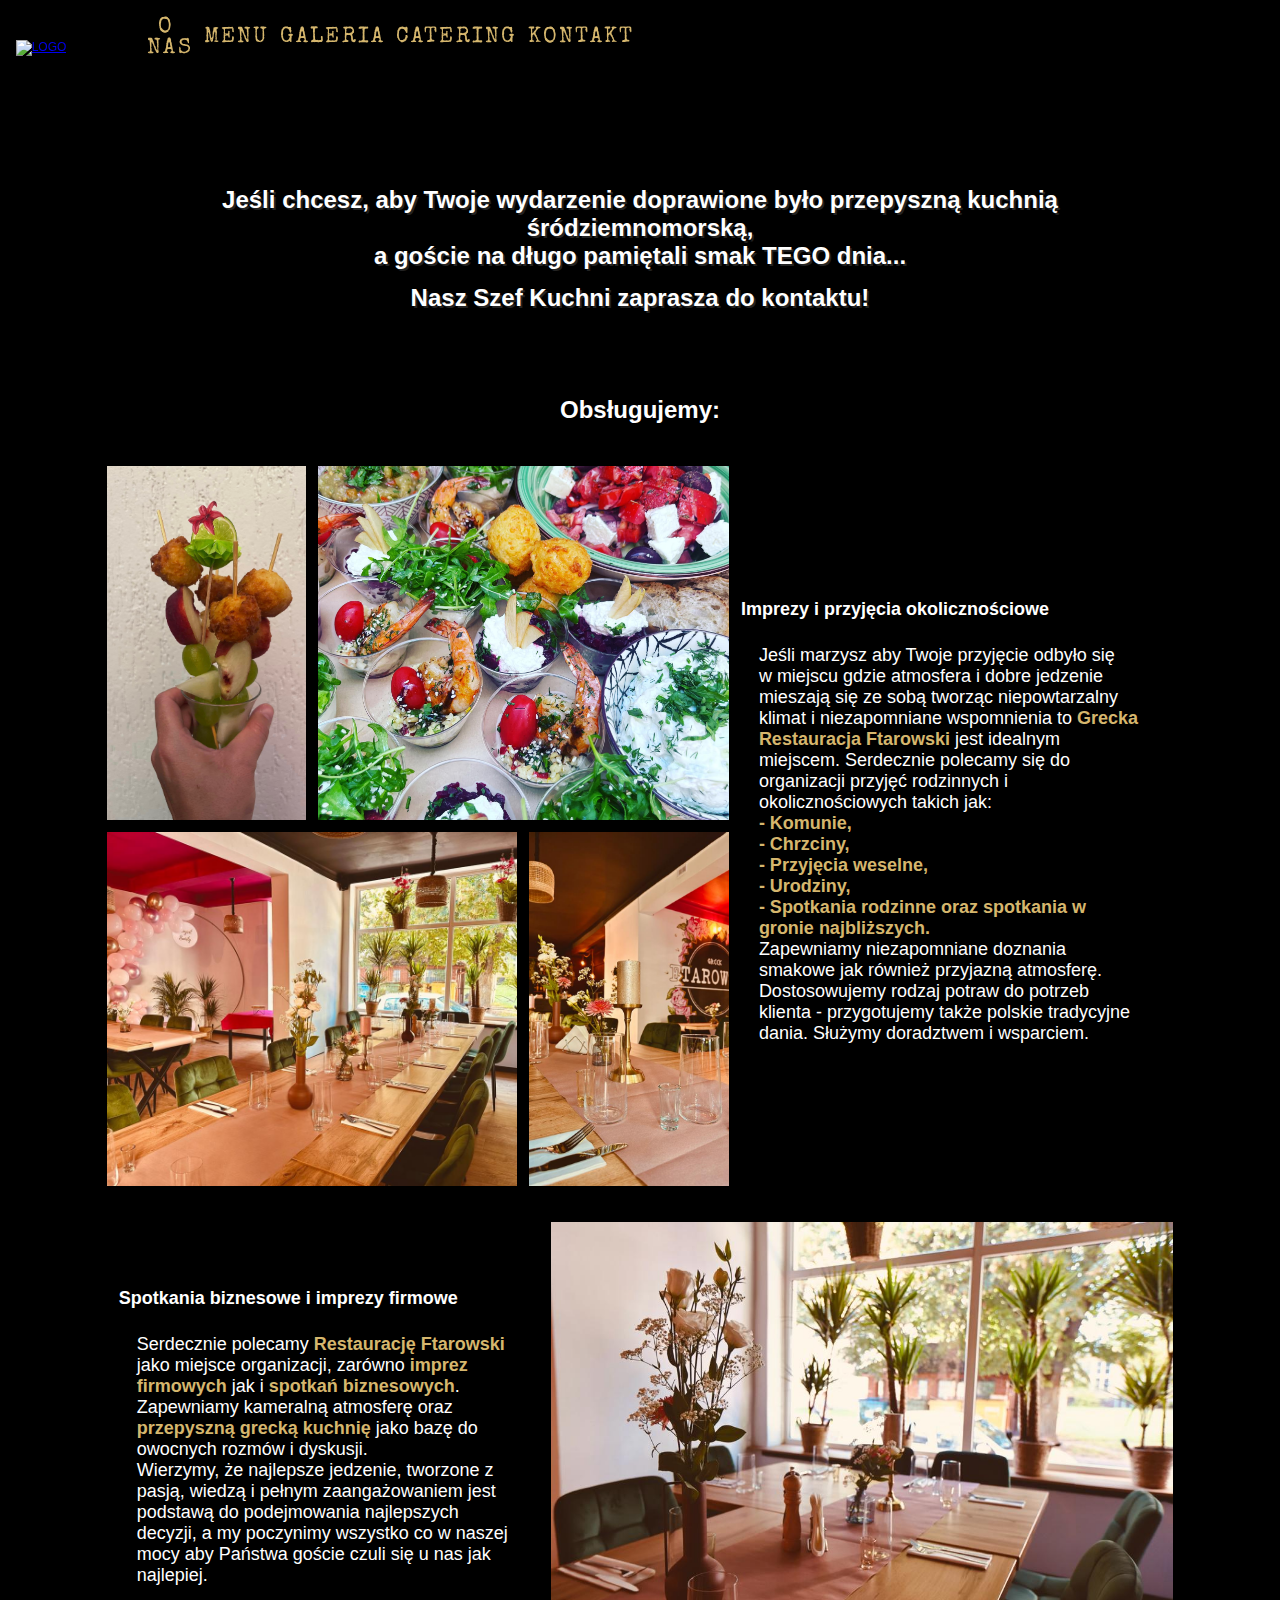
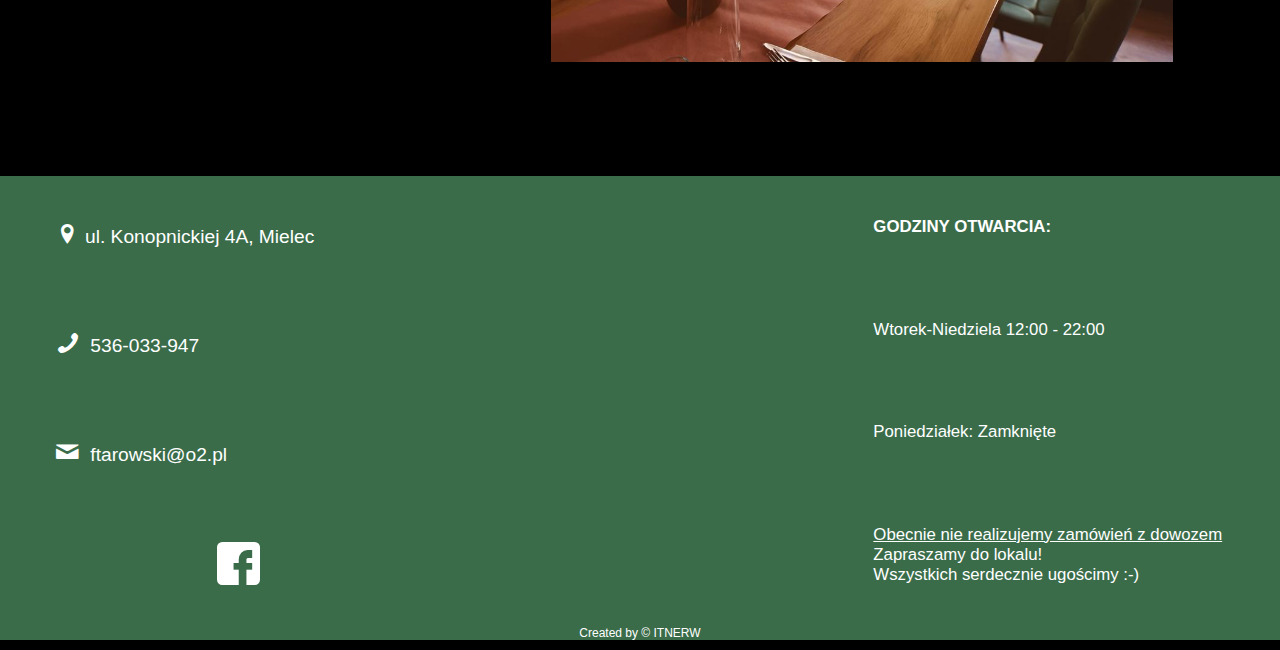
==== commit f7a4658f: "added pgoto to gallery,  create onas" ====
--- a/catering.html
+++ b/catering.html
@@ -30,7 +30,7 @@
 
                 <div class="navi">
                     <ul class="menu_list">
-                        <li class="nav_item"><a href="#">O NAS</a></li>
+                        <li class="nav_item"><a href="onas.html">O NAS</a></li>
                         <li class="nav_item"><a href="menu.html">MENU</a></li>
                         <li class="nav_item"><a href="galeria.html">GALERIA</a></li>
                         <li class="nav_item"><a href="catering.html">CATERING</a></li>
@@ -64,14 +64,14 @@
                     <h2>Obsługujemy:</h2><br>
                     <div class="cateringElementWrapper">
                         <div class="cateringElementPhotoParty">
-                            <img id="cateringPartyPhoto1" src="photos/party41.jpg"
+                            <img id="cateringPartyPhoto1" src="photos/party2.jpg"
                                 alt="Urodzinowe party dla najmłodszych">
                             <img id="cateringPartyPhoto2" src="photos/party.jpg" alt="Prezentacja dań na przyjęcie">
-                            <img id="cateringPartyPhoto3" src="photos/2salabiznes2.jpg"
+                            <img id="cateringPartyPhoto3" src="photos/chrzest.jpeg"
                                 alt="stół  nakryty i  przytrojony kwiatami na przyjęcie,">
-                            <img id="cateringPartyPhoto4" src="photos/biesiada.jpg" alt="Biesiada">
+                            <img id="cateringPartyPhoto4" src="photos/sala2.jpeg" alt="Sala">
                         </div>
-                        <div class="ElementWrapperParty">
+                        <div class=" ElementWrapperParty">
                             <span>
                                 <h2>Imprezy i przyjęcia okolicznościowe</h2>
                                 <p>Jeśli marzysz aby Twoje przyjęcie odbyło się <br> w miejscu gdzie atmosfera i dobre
@@ -95,7 +95,7 @@
 
                     <div class="cateringElementWrapper">
                         <div class="cateringElementPhotoBiznes">
-                            <img id="cateringBiznesPhoto1" src="photos/2salabiznes.jpg"
+                            <img id="cateringBiznesPhoto1" src="photos/sala2biznes.jpeg"
                                 alt="stół nakryty i ozdobiony kwiatami">
 
 
--- a/style.css
+++ b/style.css
@@ -18,7 +18,7 @@
 	overflow-y: scroll;
 	overflow-wrap: break-word;
 	height: auto;
-	font-family: 'Lora', serif;
+	font-family: 'Arimo', sans-serif;
 }
 .container {
 	overflow-x: hidden;
@@ -94,7 +94,7 @@
 	background-color: black;
 	border: 2px solid #fcfafa;
 
-	grid-area: 11/9/16/17;
+	grid-area: 12/9/16/17;
 	z-index: 1;
 }
 #PhotoheaderName h1 {
@@ -450,9 +450,34 @@
 		grid-row: 5/6;
 	}
 }
+/* AboutUs styling */
+.aboutUs {
+	margin: 10em auto;
+	width: 95vw;
+	height: auto;
+	display: flex;
+	grid-column: 2/12;
+	align-items: center;
+}
+.photoPanos {
+	width: 54%;
+	padding: 1em;
+	border: solid 1px #cfae61;
+}
+.photoPanos img {
+	width: 100%;
+	height: 100%;
+	object-fit: cover;
+}
+.descriptionAboutUs {
+	width: 40%;
+	padding: 2em;
+	color: rgb(235, 231, 194):
+}
+
 /* main styling */
 main {
-	font-family: 'Merriweather', serif;
+	font-family: 'Arimo', sans-serif ;
 	grid-column: 1/13;
 	width: 100%;
 	margin: 0.5em 0;
@@ -471,6 +496,7 @@
 	color: var(--gold);
 	font-family: 'Special Elite', cursive;
 	font-size: 1.5em;
+	line-height: 1.5em;
 	position: relative;
 	transition: background 0.8s ease-in-out;
 }
@@ -520,6 +546,7 @@
 	background-color: rgb(0, 0, 0);
 	position: absolute;
 	left: 3%;
+	color: rgb(235, 231, 194);
 }
 .mainAboutRestaurant > h1 {
 	font-size: clamp(1.5rem, 3vw, 5rem);
@@ -626,19 +653,15 @@
 	align-items: center;
 	justify-content: center;
 	justify-items: center;
-	color: black;
 	width: 100%;
 	height: auto;
 	font-family: 'Arimo', sans-serif;
 	border: solid 1em #d5b66d;
 	border-block-color: #cc981fe3;
 	box-shadow: 5px 6px 17px #cc981fb0;
-	background-image: url(noz1.jpg);
-	/* background-color: black; */
-	background-size: cover;
-	background-position: center;
-	background-attachment: fixed;
-	color: beige;
+	background-color: black;
+
+	color: rgb(235, 231, 194);
 }
 
 .logoMenuWrap {
@@ -672,10 +695,13 @@
 	padding: 1em;
 	border-bottom: 1px dashed #d5b66dfb;
 	cursor: pointer;
-	font-size: 1em;
-}
-.menuWrap ul > li > h3 {
-	font-size: 1.4em;
+	font-size: clamp(0.8rem, 1.2vw, 0.9rem);
+}
+.menuWrap ul > li h3 {
+	font-size: clamp(1.1rem, 2.4vw, 1.4rem);
+}
+.price {
+	padding-top: 1.2em;
 }
 
 .menuPosition > .withPhoto::before {
@@ -685,7 +711,7 @@
 	font-style: italic;
 }
 .menuPosition > .withPhoto:hover::before {
-	font-size: 0.6em;
+	font-size: 0.8em;
 	transition: font-size 0.3s;
 }
 .orangeJuice .drinksList1 {
@@ -721,62 +747,62 @@
 
 .menuWrap h2 {
 	font-family: 'Special Elite', cursive;
-	font-size: 3.4em;
+	font-size: clamp(1.2rem, 2.5vw, 1.6rem);
 	font-weight: bold;
-	color: black;
+	color: rgb(58, 51, 51);
 	text-align: center;
 	padding: 1.5em 1em 0 1em;
 }
 .starters {
 	background-color: beige;
 
-	color: rgb(10, 10, 10);
+	color: rgb(70, 62, 62);
 }
 
 .greekFish {
 	background-color: beige;
 
-	color: rgb(10, 10, 10);
+	color: rgb(70, 62, 62);
 }
 .pasta {
 	background-color: beige;
 
-	color: rgb(10, 10, 10);
+	color: rgb(70, 62, 62);
 }
 .foodAdditives {
 	background-color: beige;
 
-	color: rgb(10, 10, 10);
+	color: rgb(70, 62, 62);
 }
 
 .hotDrinks {
 	background-color: beige;
 
-	color: rgb(10, 10, 10);
+	color: rgb(70, 62, 62);
 }
 .drinks {
 	background-color: beige;
 
-	color: rgb(10, 10, 10);
+	color: rgb(70, 62, 62);
 }
 
 .soup h2 {
-	color: beige;
+	color: rgb(235, 231, 194);
 }
 .meat h2 {
-	color: beige;
+	color: rgb(235, 231, 194);
 }
 .salads h2 {
-	color: beige;
+	color: rgb(235, 231, 194);
 }
 .desserts h2 {
-	color: beige;
+	color: rgb(235, 231, 194);
 }
 .frappe h2 {
-	color: beige;
+	color: rgb(235, 231, 194);
 }
 .alkohols h2 {
-	color: beige;
+	color: rgb(235, 231, 194);
 }
 
 .soup > ul {
@@ -805,7 +831,7 @@
 	flex-direction: column;
 	justify-content: space-around;
 	background: black;
-	font-size: 1.5em;
+
 	position: fixed;
 	top: 10em;
 	left: 1.5em;
@@ -819,8 +845,7 @@
 	color: beige;
 }
 .menuContact span {
-	margin-top: 2em;
-	/* font-size: 0.8em; */
+	font-size: clamp(0.7rem, 1vw, 1.4rem);
 }
 .menuLogo {
 	margin: 1em auto 1em;
@@ -836,9 +861,6 @@
 	width: 20%;
 }
 @media only screen and (max-width: 970px) {
-	.menuWrap h2 {
-		font-size: 2.5em;
-	}
 	.menuContact {
 		position: fixed;
 		width: 99%;
@@ -862,7 +884,6 @@
 	}
 	.menuContact span {
 		margin-top: 0.5em;
-		font-size: 1em;
 	}
 	.menuWrap {
 		grid-column: 2/12;
@@ -871,8 +892,7 @@
 		padding: 0;
 	}
 	.menuWrap ul > li {
-		font-size: 1.5em;
-		padding: 0;
+		padding: 0.3em;
 	}
 	.activeWraper {
 		padding: 0.7em;
@@ -885,11 +905,22 @@
 		left: 10%;
 	}
 	.Photo {
-		width: 135%;
+		width: 111%;
 		padding: 0;
 	}
 }
-
+@media only screen and (max-width: 425px) {
+	.Photo {
+		width: 123%;
+		padding: 0;
+	}
+}
+@media only screen and (max-width: 322px) {
+	.Photo {
+		width: 138%;
+		padding: 0;
+	}
+}
 /* styling catering page */
 .cateringInfoWrapper {
 	aspect-ratio: 8/9;
@@ -930,12 +961,13 @@
 	width: 100%;
 	height: 100%;
 	padding: 1.5em 0;
+	align-items: center;
 	display: grid;
 	grid-template-columns: repeat(12, 1fr);
 }
 .cateringElementPhotoParty {
 	grid-column: 1/8;
-	height: 50vh;
+	height: 80vh;
 	display: grid;
 	grid-template-columns: repeat(12, 1fr);
 	grid-template-rows: repeat(4, 1fr);
@@ -972,7 +1004,7 @@
 }
 .cateringElementPhotoBiznes {
 	grid-column: 6/13;
-	height: 50vh;
+	
 	grid-row: 1/5;
 	display: grid;
 	grid-template-columns: repeat(12, 1fr);
@@ -1033,11 +1065,11 @@
 	height: auto;
 	justify-content: center;
 	text-align: center;
-	color: var(--gold);
+	color: #e9e3d3;
 }
 .mainContactWrapper a {
 	text-decoration: none;
-	color: var(--gold);
+	color: #e9e3d3;
 }
 .logomainContact {
 	width: 20vw;
@@ -1086,7 +1118,7 @@
 }
 .GalleryPhotoHeader > div > h1 {
 	text-align: center;
-	color: #ce7a8a;
+	color: #e9e3d3;
 	align-self: center;
 	font-size: 5em;
 }
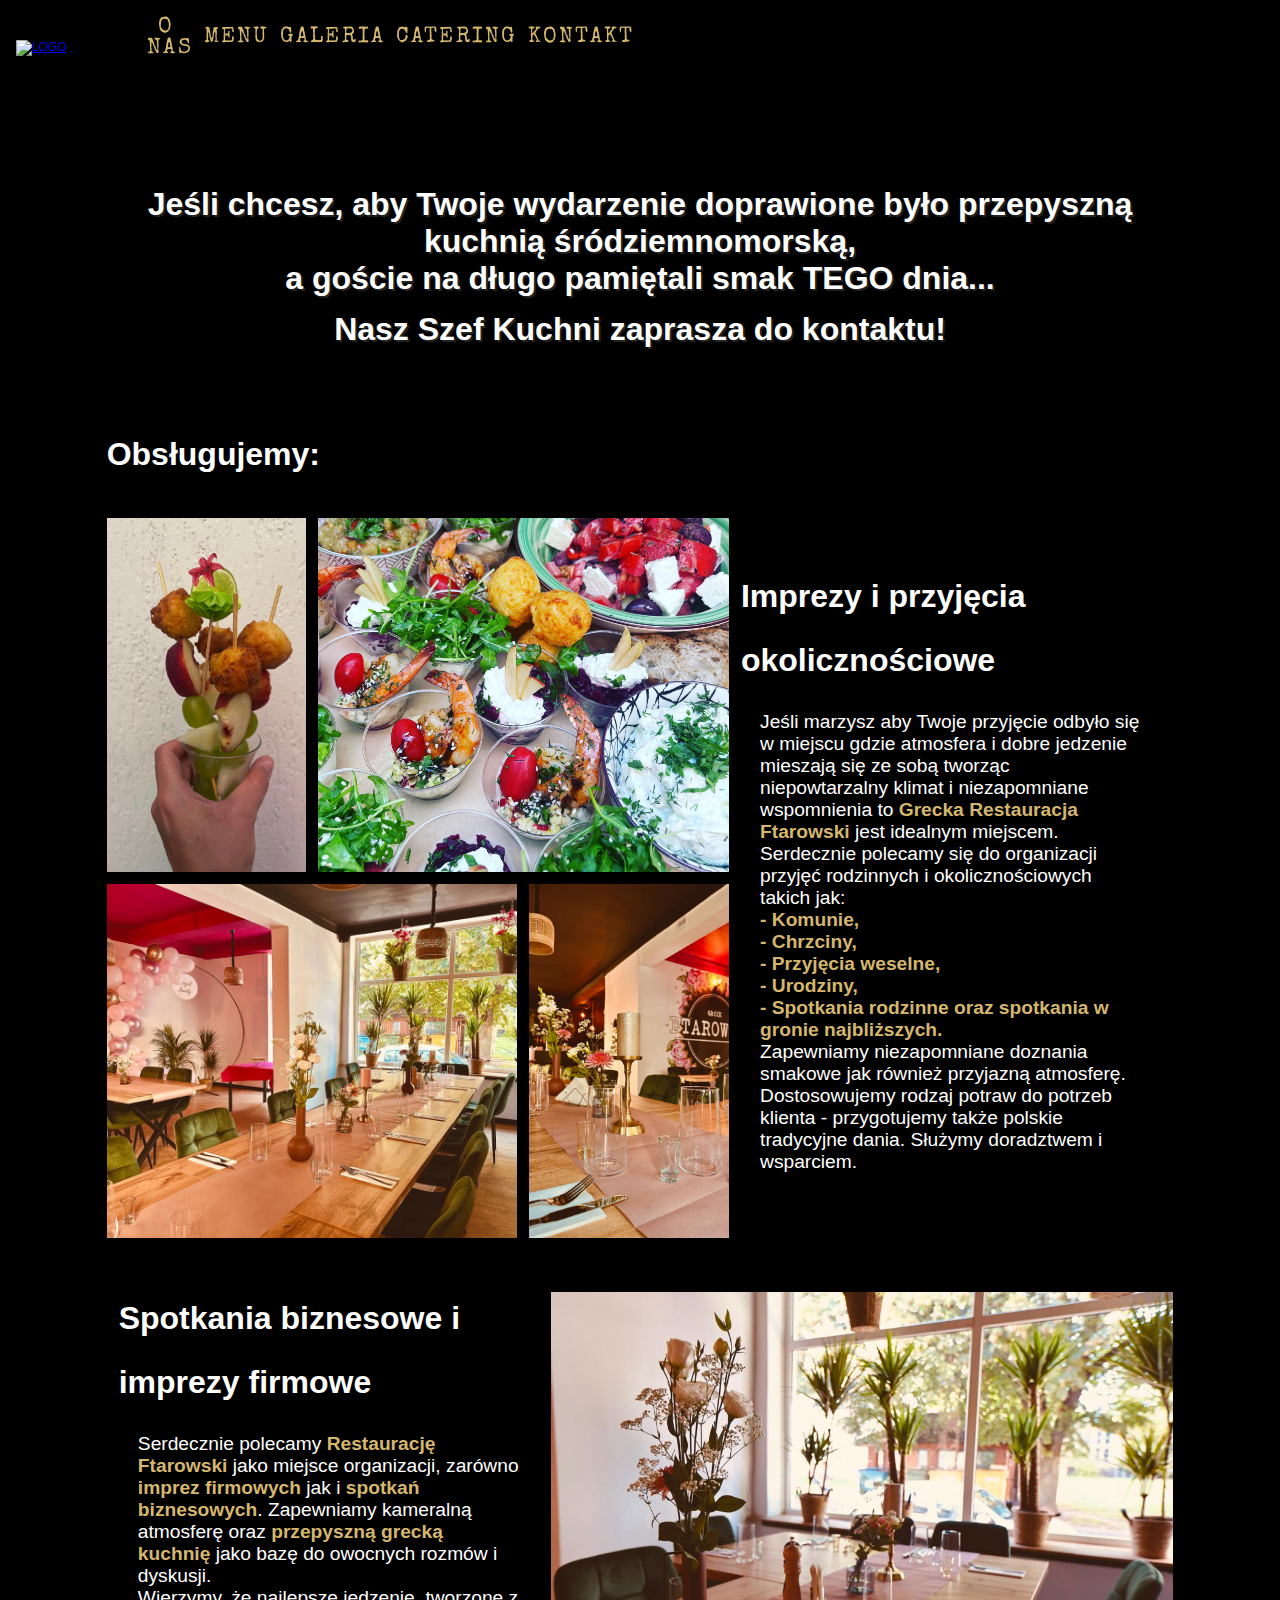
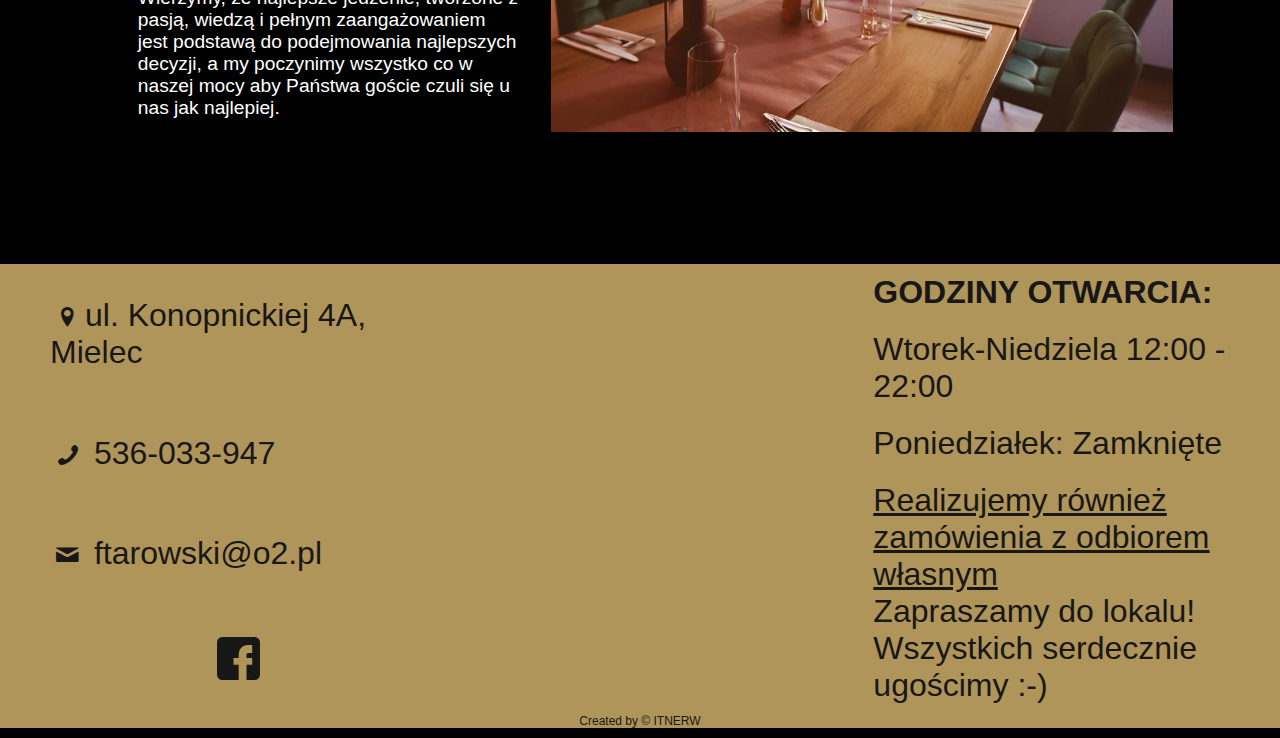
==== commit 9634eac3: "change color of footer" ====
--- a/catering.html
+++ b/catering.html
@@ -151,7 +151,8 @@
                 <span>Wtorek-Niedziela 12:00 - 22:00 </span>
 
                 <span> Poniedziałek: Zamknięte</span>
-                <span><u>Obecnie nie realizujemy zamówień z dowozem</u> <br> Zapraszamy do lokalu! </br>Wszystkich
+                <span><u>Realizujemy również zamówienia z odbiorem własnym</u> <br> Zapraszamy do lokalu!
+                    </br>Wszystkich
                     serdecznie
                     ugościmy :-)</span>
             </div>
--- a/style.css
+++ b/style.css
@@ -41,7 +41,7 @@
 	letter-spacing: 0.3em;
 }
 h2 {
-	font-size: 1.5em;
+	font-size: clamp(1rem, 2.5vw, 2rem);
 	line-height: 2em;
 }
 /* header styling */
@@ -53,13 +53,13 @@
 }
 .PhotoheaderFirst {
 	width: 100%;
-	height: 100%;
+	height: 80%;
 	text-align: center;
 	display: grid;
-	background-image: url(photos/3sala3.jpg);
+	background-image: url(photos/3sala3.jpeg);
 	background-position: center;
 	background-size: cover;
-	background-attachment: ;
+
 	grid-template-columns: repeat(24, 1fr);
 	grid-template-rows: repeat(16, 1fr);
 }
@@ -79,22 +79,21 @@
 	object-fit: contain;
 }
 #PhotoheaderPhone {
-	padding-top: 2em;
 	background-color: black;
 	border-radius: 15px;
 	grid-area: 14/3/16/8;
 	z-index: 1;
 }
 #PhotoheaderPhone > p {
-	padding-top: 1em;
-	font-size: clamp(0.3rem, 3vw, 1.7rem);
+	padding: 0.8em 0;
+	font-size: clamp(0.3rem, 3vw, 2.7rem);
 	color: #f3dce1;
 }
 #PhotoheaderName {
 	background-color: black;
 	border: 2px solid #fcfafa;
 
-	grid-area: 12/9/16/17;
+	grid-area: 13/9/16/17;
 	z-index: 1;
 }
 #PhotoheaderName h1 {
@@ -119,9 +118,9 @@
 	z-index: 1;
 }
 #PhotoheaderAdress > p {
-	padding-top: 2em;
+	padding: 0.8em 0;
 	color: #f3dce1;
-	font-size: clamp(0.3rem, 3vw, 1.7rem);
+	font-size: clamp(0.3rem, 3vw, 2.7rem);
 }
 #PhotoheaderBottomPink {
 	grid-area: 13/1/18/25;
@@ -137,12 +136,27 @@
 	#PhotoheaderName h3 {
 		line-height: 0;
 	}
+	#PhotoheaderName h1 {
+		padding-top: 1.5em;
+	}
 
 	#PhotoheaderAdress {
-		grid-area: 13/18/16/24;
+		grid-area: 14/19/16/24;
+		padding-top: 0em;
+	}
+	#PhotoheaderAdress > p {
+		padding: 1em 0;
 	}
 	#PhotoheaderPhone {
-		grid-area: 13/2/16/8;
+		grid-area: 14/2/16/7;
+		padding: 0em;
+	}
+	#PhotoheaderPhone > p {
+		padding: 1em 0;
+	}
+
+	#PhotoheaderName {
+		grid-area: 13/8/16/18;
 	}
 }
 @media only screen and (max-width: 425px) {
@@ -154,13 +168,25 @@
 		padding-top: 1.5em;
 	}
 	#PhotoheaderName {
-		grid-area: 12/8/15/18;
+		grid-area: 13/8/15/18;
 	}
 	#PhotoheaderAdress {
 		grid-area: 14/18/15/24;
 	}
 	#PhotoheaderPhone {
 		grid-area: 14/2/15/8;
+	}
+	#PhotoheaderAdress > p {
+		padding: 0.5em;
+	}
+	#PhotoheaderPhone > p {
+		padding-top: 0.5em;
+	}
+	#PhotoheaderLogo {
+		grid-area: 3/3/13/23;
+	}
+	.PhotoheaderFirst {
+		height: 90%;
 	}
 }
 /* nav styling */
@@ -282,7 +308,7 @@
 /* burger mediaQuery */
 @media only screen and (max-width: 970px) {
 	.Logo {
-		width: 30%;
+		width: 15%;
 	}
 	.hamburger {
 		display: inline-block;
@@ -318,6 +344,11 @@
 		margin: 0;
 	}
 }
+@media only screen and (max-width: 425px) {
+	.Logo {
+		width: 25%;
+	}
+}
 
 /* burger active transform */
 .hamburger--active .hamburger_line {
@@ -333,13 +364,14 @@
 }
 /* Footer styling */
 footer {
-	background-color: #3a6c4a;
+	background-color: #af9559;
 	grid-column: 1/13;
 	display: grid;
 	grid-template-columns: repeat(6, 1fr);
 	grid-template-rows: 0.5fr auto auto;
 	margin: 7.5em 0 10px 0;
 	z-index: 2;
+	color: rgb(24, 23, 23);
 }
 
 .adressFooter {
@@ -350,12 +382,14 @@
 	flex-direction: column;
 	align-items: start;
 	margin-left: 50px;
-	font-size: 1.6em;
+	font-size: clamp(0.9rem, 3vw, 2rem);
+	color: rgb(24, 23, 23);
 }
 .adressFooter a {
 	text-decoration: none;
 	cursor: pointer;
 	color: white;
+	color: rgb(24, 23, 23);
 }
 #FB {
 	margin: 0 auto;
@@ -378,7 +412,7 @@
 	grid-column: 5/7;
 	grid-row: 2/3;
 	display: flex;
-	font-size: 1.4em;
+	font-size: clamp(0.9rem, 3vw, 2rem);
 	flex-direction: column;
 	align-items: flex-start;
 	justify-content: space-around;
@@ -403,7 +437,7 @@
 		padding-left: 1rem;
 	}
 	.mapFooter {
-		grid-column: 2/6;
+		grid-column: 1/7;
 		grid-row: 3/4;
 		max-width: 90%;
 		max-height: 90%;
@@ -460,9 +494,12 @@
 	align-items: center;
 }
 .photoPanos {
-	width: 54%;
-	padding: 1em;
-	border: solid 1px #cfae61;
+	width: 50%;
+	padding: 5em;
+	border-bottom: solid 1px #ebe7e0;
+	border-top: solid 1px #c9a85b;
+	border-left: solid 1px #c9a85b;
+	border-right: solid 1px #ebe7e0;
 }
 .photoPanos img {
 	width: 100%;
@@ -472,12 +509,40 @@
 .descriptionAboutUs {
 	width: 40%;
 	padding: 2em;
-	color: rgb(235, 231, 194):
+	margin-left: 2em;
+	color: rgb(235, 231, 194);
+}
+.descriptionAboutUs h1 {
+	font-size: clamp(1.5rem, 1.5em, 3rem);
+}
+.descriptionAboutUs > p {
+	font-size: clamp(0.5rem, 1em, 1.5rem);
+}
+@media only screen and (max-width: 970px) {
+	.photoPanos {
+		width: 50%;
+		padding: 2em;
+	}
+}
+@media only screen and (max-width: 425px) {
+	.aboutUs {
+		flex-direction: column;
+		margin: 8em auto 0;
+	}
+	.photoPanos {
+		width: 100%;
+		padding: 2em;
+	}
+	.descriptionAboutUs {
+		width: 90%;
+		margin: 0;
+	}
 }
 
 /* main styling */
+
 main {
-	font-family: 'Arimo', sans-serif ;
+	font-family: 'Arimo', sans-serif;
 	grid-column: 1/13;
 	width: 100%;
 	margin: 0.5em 0;
@@ -486,6 +551,7 @@
 	position: relative;
 	height: auto;
 }
+
 .menuButoon {
 	width: 100px;
 	height: 100px;
@@ -536,7 +602,7 @@
 }
 
 .mainAboutRestaurant {
-	grid-column: 6/13;
+	grid-column: 7/13;
 	width: 100%;
 	height: 100%;
 	justify-content: center;
@@ -558,43 +624,60 @@
 	font-size: clamp(1rem, 3vw, 1.1rem);
 }
 
-.firstSideGalleryWrapper > ul > li {
-	list-style: none;
-	text-decoration: none;
-}
-
 .firstSideGalleryWrapper {
-	grid-column: 1/12;
+	grid-column: 2/12;
 	margin: 0 auto;
 	width: 100%;
 	height: 100%;
 	position: relative;
 }
 .wrapper {
-	width: 55%;
+	width: 50%;
+	height: 80%;
+
+	border-top: #e9e3d3 2px solid;
+	border-bottom: #e9e3d3 2px solid;
+}
+
+.carousellSlide img {
+	width: 100%;
 	height: 100%;
-}
-.carousellWrapper {
-	display: flex;
-	list-style: none;
-	gap: 10px;
-	flex-shrink: 1;
-}
-.carousellSlide img {
-	width: 100%;
+	object-fit: contain;
+	border-radius: 10px;
+	box-shadow: 1px 1px 12px 0px #c7a0a17c;
+}
+
+.carousellSlide {
+	display: none;
 	height: 100%;
-	object-fit: cover;
-}
-.carousellSlide {
-	position: relative;
-	flex-shrink: 0;
-	height: 450px;
-	display: flex;
-	align-items: center;
-	justify-content: center;
-	/* min-width: 100%; */
-}
-
+}
+.show {
+	display: block;
+	animation-name: appears;
+	animation-duration: 7.5s;
+	animation-fill-mode: forwards;
+
+	animation-timing-function: ease-out;
+}
+@keyframes appears {
+	0% {
+		opacity: 0;
+	}
+
+	25% {
+		opacity: 1;
+	}
+	50% {
+		opacity: 1;
+	}
+	75% {
+		opacity: 1;
+	}
+
+	100% {
+		opacity: 0;
+	}
+}
 @media only screen and (max-width: 970px) {
 	.mainAboutRestaurant {
 		grid-column: 2/11;
@@ -607,9 +690,20 @@
 		background-color: rgba(0, 0, 0, 0.274);
 		position: relative;
 	}
-	.carousellSlide {
-		height: 300px;
-	}
+	.firstSideGalleryWrapper {
+		grid-column: 1/13;
+	}
+	.wrapper {
+		height: 100vh;
+		margin: auto;
+		width: 70%;
+		border: none;
+		padding-top: 2em;
+	}
+	.carousellSlide img {
+		object-fit: cover;
+	}
+
 	.mainAboutRestaurant > h1 {
 		text-align: center;
 		margin-top: 5%;
@@ -618,9 +712,14 @@
 		margin: 1em 1em;
 	}
 }
-@media screen and (max-width: 970px) {
-	.carousellSlide {
-		height: 300px;
+
+@media screen and (max-width: 425px) {
+	.wrapper {
+		height: 70vh;
+		margin: auto;
+		width: 100%;
+		border: none;
+		padding-top: 2em;
 	}
 }
 
@@ -944,7 +1043,7 @@
 	background-repeat: no-repeat;
 }
 .cateringInfo > p {
-	font-size: 2em;
+	font-size: clamp(1rem, 3vw, 2rem);
 	font-weight: bold;
 	text-shadow: 2px 2px rgb(34, 34, 34);
 }
@@ -953,10 +1052,6 @@
 	flex-direction: column;
 }
 
-.cateringList > h2 {
-	margin: auto;
-	font-size: 2em;
-}
 .cateringElementWrapper {
 	width: 100%;
 	height: 100%;
@@ -964,6 +1059,9 @@
 	align-items: center;
 	display: grid;
 	grid-template-columns: repeat(12, 1fr);
+}
+.ElementWrapperParty > h2 {
+	font-size: clamp(1rem, 2.5vw, 2rem);
 }
 .cateringElementPhotoParty {
 	grid-column: 1/8;
@@ -997,14 +1095,14 @@
 
 .ElementWrapperParty > span > p {
 	padding: 1em;
-	font-size: 1.5em;
+	font-size: clamp(0.8rem, 2.5vw, 1.2rem);
 }
 .ElementWrapperParty > span > p > b {
 	color: var(--gold);
 }
 .cateringElementPhotoBiznes {
 	grid-column: 6/13;
-	
+
 	grid-row: 1/5;
 	display: grid;
 	grid-template-columns: repeat(12, 1fr);
@@ -1025,8 +1123,9 @@
 }
 .ElementWrapperBiznes > span > p {
 	padding: 1em;
-	font-size: 1.5em;
-}
+	font-size: clamp(0.8rem, 2.5vw, 1.2rem);
+}
+
 .ElementWrapperBiznes > span > p > b {
 	color: var(--gold);
 }
@@ -1092,7 +1191,7 @@
 	display: flex;
 	flex-direction: column;
 	justify-content: center;
-	margin: 15em auto;
+	margin: 10em auto;
 }
 #restauranGallery {
 	width: 100%;
@@ -1120,7 +1219,7 @@
 	text-align: center;
 	color: #e9e3d3;
 	align-self: center;
-	font-size: 5em;
+	font-size: clamp(2rem, 4.5vw, 6rem);
 }
 
 .photoGallery {
@@ -1153,7 +1252,7 @@
 	height: 100%;
 	position: fixed;
 	left: 0;
-	top: 6em;
+	top: 5em;
 	margin: auto;
 	background: rgba(0, 0, 0, 0.5);
 }
@@ -1241,7 +1340,7 @@
 		bottom: 15%;
 	}
 	.popup__close {
-		top: 2em;
+		top: 1em;
 		right: 1em;
 	}
 }
@@ -1251,3 +1350,12 @@
 		grid-template-columns: repeat(2, 1fr);
 	}
 }
+@media only screen and (max-width: 425px) {
+	.popup__close {
+		top: 1em;
+		right: 0.5em;
+	}
+	.popup {
+		top: 4em;
+	}
+}
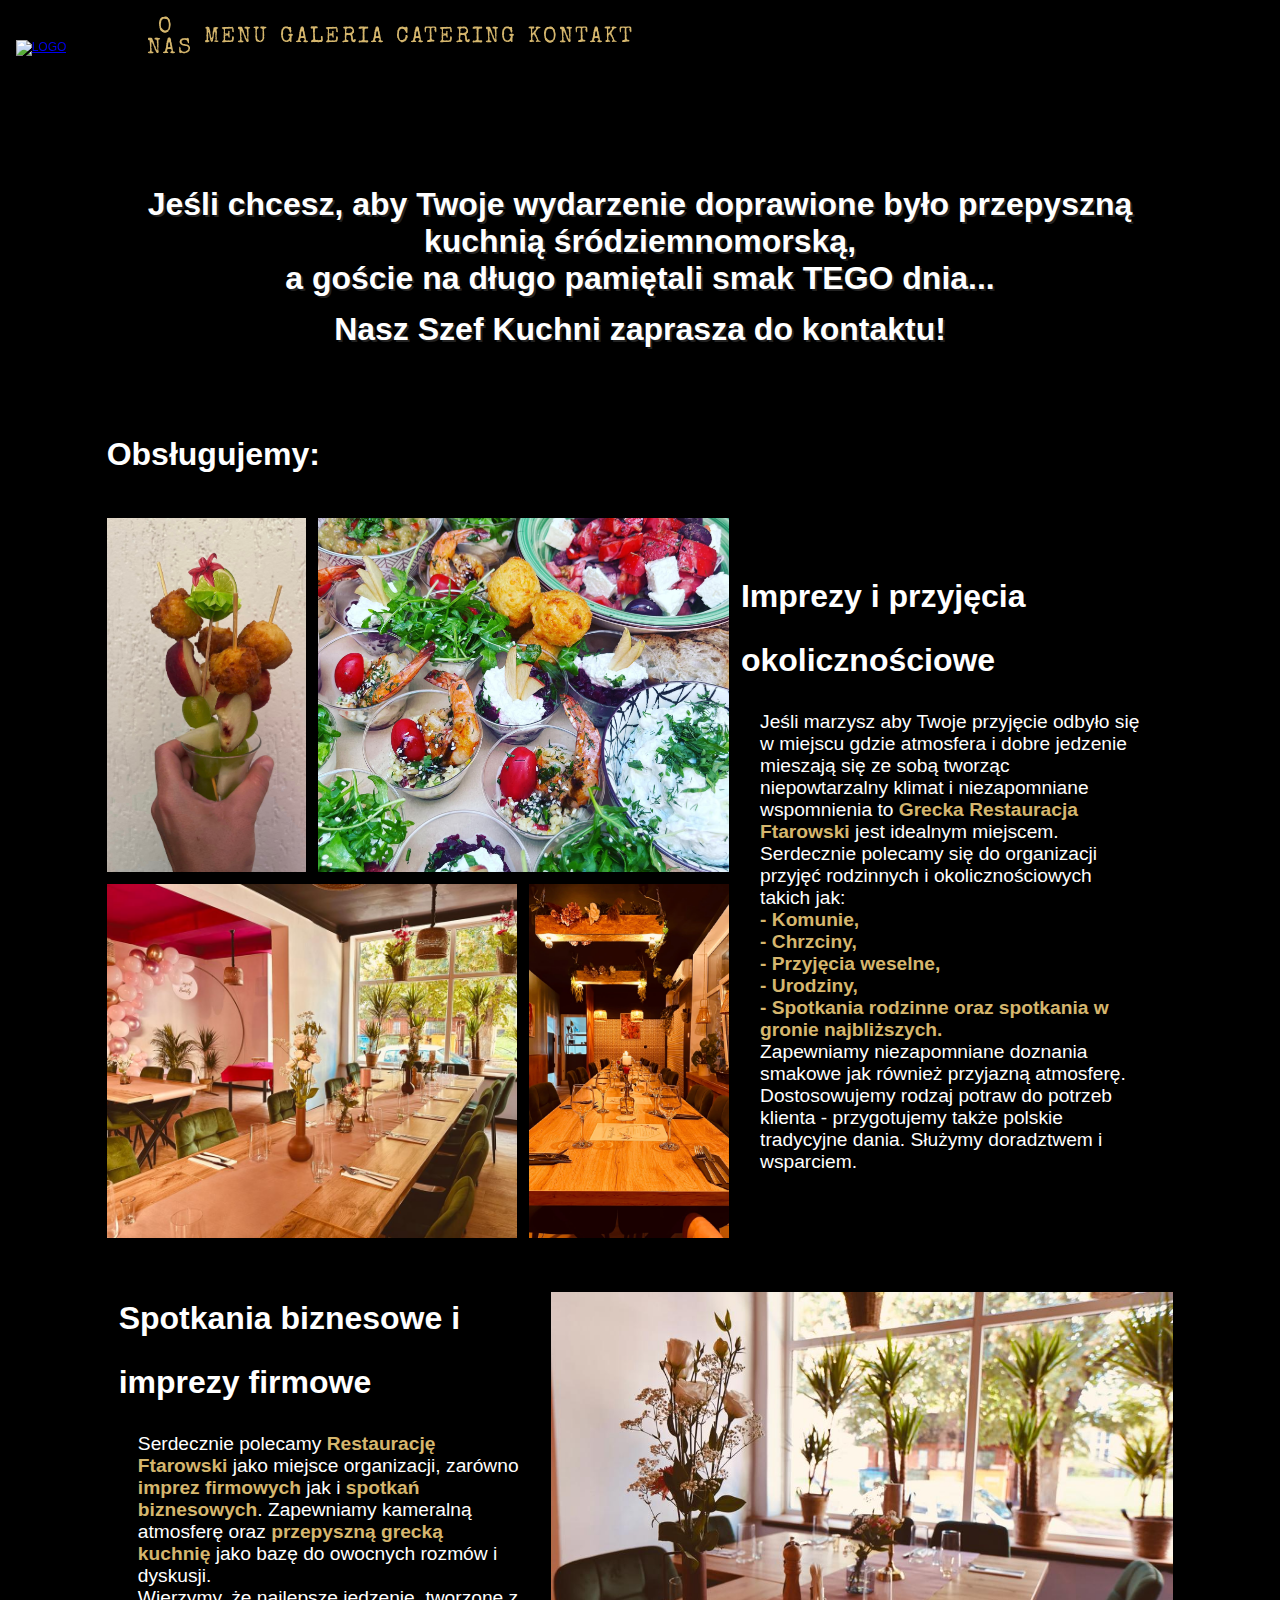
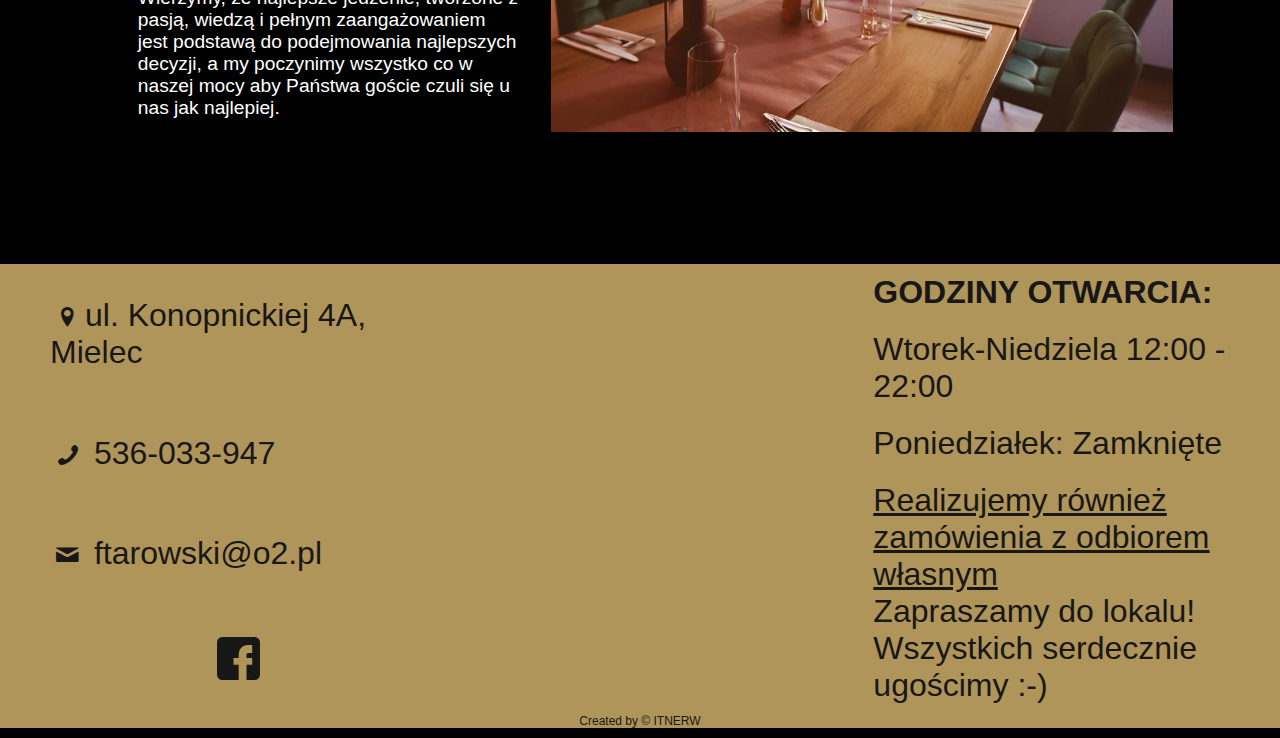
==== commit dba6c4c5: "add opinion section" ====
--- a/catering.html
+++ b/catering.html
@@ -69,7 +69,7 @@
                             <img id="cateringPartyPhoto2" src="photos/party.jpg" alt="Prezentacja dań na przyjęcie">
                             <img id="cateringPartyPhoto3" src="photos/chrzest.jpeg"
                                 alt="stół  nakryty i  przytrojony kwiatami na przyjęcie,">
-                            <img id="cateringPartyPhoto4" src="photos/sala2.jpeg" alt="Sala">
+                            <img id="cateringPartyPhoto4" src="photos/stolSala1.JPG" alt="Sala">
                         </div>
                         <div class=" ElementWrapperParty">
                             <span>
--- a/style.css
+++ b/style.css
@@ -49,7 +49,7 @@
 header {
 	grid-column: 1/13;
 	margin-top: 10em;
-	margin-bottom: 7em;
+	margin-bottom: 0em;
 }
 .PhotoheaderFirst {
 	width: 100%;
@@ -66,7 +66,7 @@
 
 #PhotoheaderFrame {
 	grid-area: 3/3/15/23;
-	border: 2px solid #f7f4f5;
+	border: 1px solid #f7f4f5;
 	z-index: 1;
 }
 #PhotoheaderLogo {
@@ -91,7 +91,7 @@
 }
 #PhotoheaderName {
 	background-color: black;
-	border: 2px solid #fcfafa;
+	border: 1px solid #fcfafa;
 
 	grid-area: 13/9/16/17;
 	z-index: 1;
@@ -388,7 +388,6 @@
 .adressFooter a {
 	text-decoration: none;
 	cursor: pointer;
-	color: white;
 	color: rgb(24, 23, 23);
 }
 #FB {
@@ -486,15 +485,27 @@
 }
 /* AboutUs styling */
 .aboutUs {
-	margin: 10em auto;
+	margin: 18em auto;
 	width: 95vw;
 	height: auto;
-	display: flex;
 	grid-column: 2/12;
 	align-items: center;
 }
+.Title {
+	width: 90%;
+	margin: auto;
+	padding: 2em;
+}
+.Title h1 {
+	font-size: clamp(1rem, 2em, 3rem);
+}
+
+#PhotoAndDescription {
+	display: flex;
+}
 .photoPanos {
 	width: 50%;
+	height: fit-content;
 	padding: 5em;
 	border-bottom: solid 1px #ebe7e0;
 	border-top: solid 1px #c9a85b;
@@ -512,19 +523,35 @@
 	margin-left: 2em;
 	color: rgb(235, 231, 194);
 }
-.descriptionAboutUs h1 {
-	font-size: clamp(1.5rem, 1.5em, 3rem);
+.descriptionAboutUs h3 {
+	font-size: clamp(2rem, 3em, 3rem);
 }
 .descriptionAboutUs > p {
-	font-size: clamp(0.5rem, 1em, 1.5rem);
-}
-@media only screen and (max-width: 970px) {
+	font-size: clamp(0.5rem, 1.2em, 1.5rem);
+	line-height: 1.3em;
+}
+@media only screen and (max-width: 1000px) {
+	#PhotoAndDescription {
+		flex-direction: column;
+		margin: 1em auto 0;
+		justify-content: center;
+		align-items: center;
+	}
 	.photoPanos {
-		width: 50%;
+		width: 80%;
 		padding: 2em;
 	}
+	.descriptionAboutUs {
+		width: 80%;
+		margin: 0;
+	}
 }
 @media only screen and (max-width: 425px) {
+	.Title {
+		width: 95%;
+		margin: auto;
+		padding: 0;
+	}
 	.aboutUs {
 		flex-direction: column;
 		margin: 8em auto 0;
@@ -534,7 +561,7 @@
 		padding: 2em;
 	}
 	.descriptionAboutUs {
-		width: 90%;
+		width: 95%;
 		margin: 0;
 	}
 }
@@ -602,16 +629,16 @@
 }
 
 .mainAboutRestaurant {
-	grid-column: 7/13;
-	width: 100%;
-	height: 100%;
+	grid-column: 8/13;
+	width: 100%;
+	height: auto;
 	justify-content: center;
 	text-align: center;
 	margin: auto;
 	z-index: 0;
 	background-color: rgb(0, 0, 0);
 	position: absolute;
-	left: 3%;
+	left: 1%;
 	color: rgb(235, 231, 194);
 }
 .mainAboutRestaurant > h1 {
@@ -625,7 +652,7 @@
 }
 
 .firstSideGalleryWrapper {
-	grid-column: 2/12;
+	grid-column: 2/13;
 	margin: 0 auto;
 	width: 100%;
 	height: 100%;
@@ -678,6 +705,59 @@
 		opacity: 0;
 	}
 }
+
+.news {
+	grid-column: 2/12;
+	border-top: 2px solid var(--gold);
+	display: flex;
+	width: 100%;
+	height: 50px;
+}
+.opinions {
+	grid-column: 2/12;
+	padding-top: 2em;
+	width: 100%;
+	border-top: 2px solid var(--gold);
+	display: flex;
+	flex-direction: column;
+	flex-wrap: wrap;
+}
+.opinions h1 {
+	text-align: center;
+	padding-top: 3em;
+	padding-bottom: 3em;
+	font-size: clamp(1.5rem, 3vw, 2rem);
+}
+.opinionsBoxes {
+	display: grid;
+	grid-template-columns: repeat(4, 1fr);
+}
+.opinionBox {
+	display: grid;
+	grid-template-rows: minmax(max-content, 3fr) 0.5fr;
+	border-left: 1px dotted var(--gold);
+}
+.opinionBox:last-child {
+	border-right: 1px dotted var(--gold);
+}
+.opinion {
+	margin: auto;
+	grid-row: 1/2;
+	padding: 3em 0;
+	font-size: clamp(0.8em, 1vw, 2rem);
+	width: 100%;
+	text-align: center;
+}
+.stars {
+	grid-row: 2/3;
+	width: 100%;
+	text-align: center;
+}
+.stars img {
+	width: 10%;
+	object-fit: cover;
+}
+
 @media only screen and (max-width: 970px) {
 	.mainAboutRestaurant {
 		grid-column: 2/11;
@@ -711,6 +791,10 @@
 	.mainAboutRestaurant > h2 {
 		margin: 1em 1em;
 	}
+	.opinionsBoxes {
+		grid-template-columns: repeat(2, 1fr);
+		grid-template-rows: repeat(2, 1fr);
+	}
 }
 
 @media screen and (max-width: 425px) {
@@ -720,6 +804,17 @@
 		width: 100%;
 		border: none;
 		padding-top: 2em;
+	}
+	.opinionsBoxes {
+		grid-template-columns: 1fr;
+	}
+	.opinionBox {
+		border-top: 1px solid var(--gold);
+		border-right: none;
+		border-left: none;
+	}
+	.opinionBox:last-child {
+		border-right: none;
 	}
 }
 
@@ -797,7 +892,7 @@
 	font-size: clamp(0.8rem, 1.2vw, 0.9rem);
 }
 .menuWrap ul > li h3 {
-	font-size: clamp(1.1rem, 2.4vw, 1.4rem);
+	font-size: clamp(1rem, 2.4vw, 1.4rem);
 }
 .price {
 	padding-top: 1.2em;
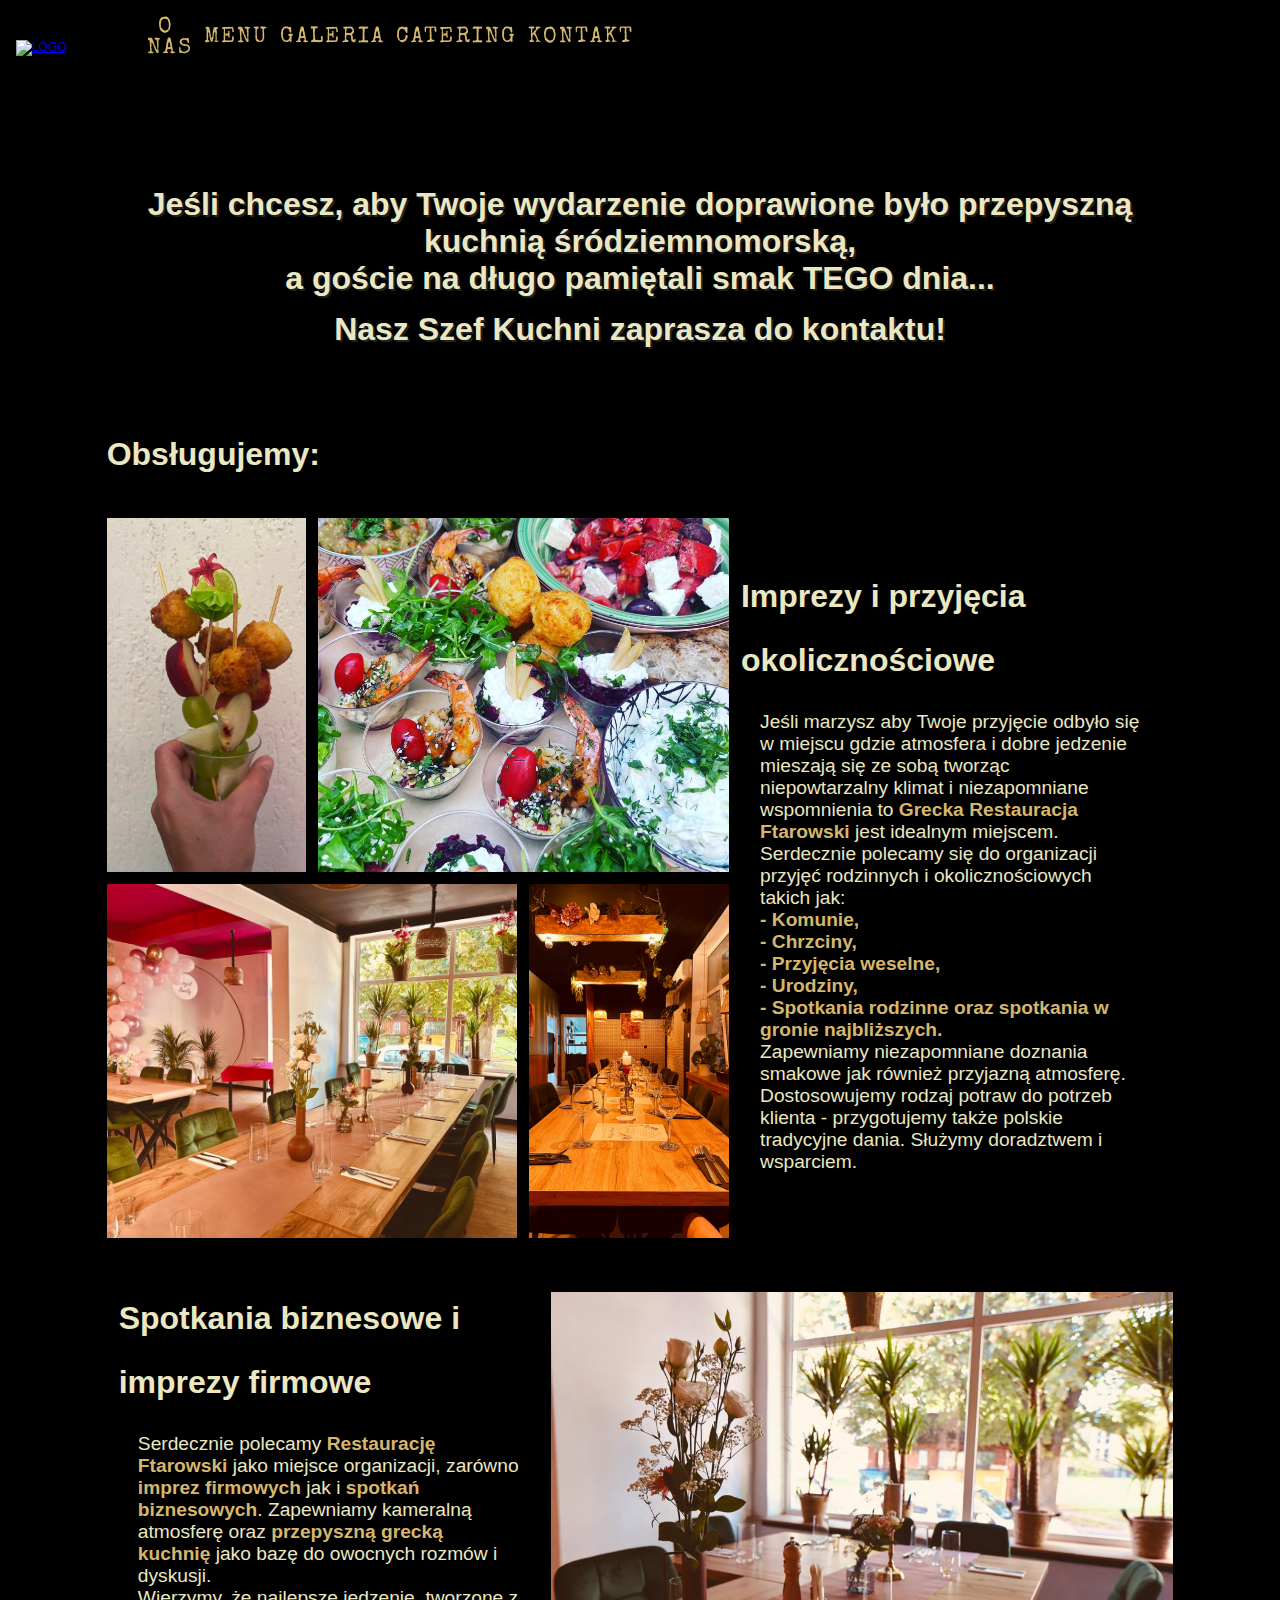
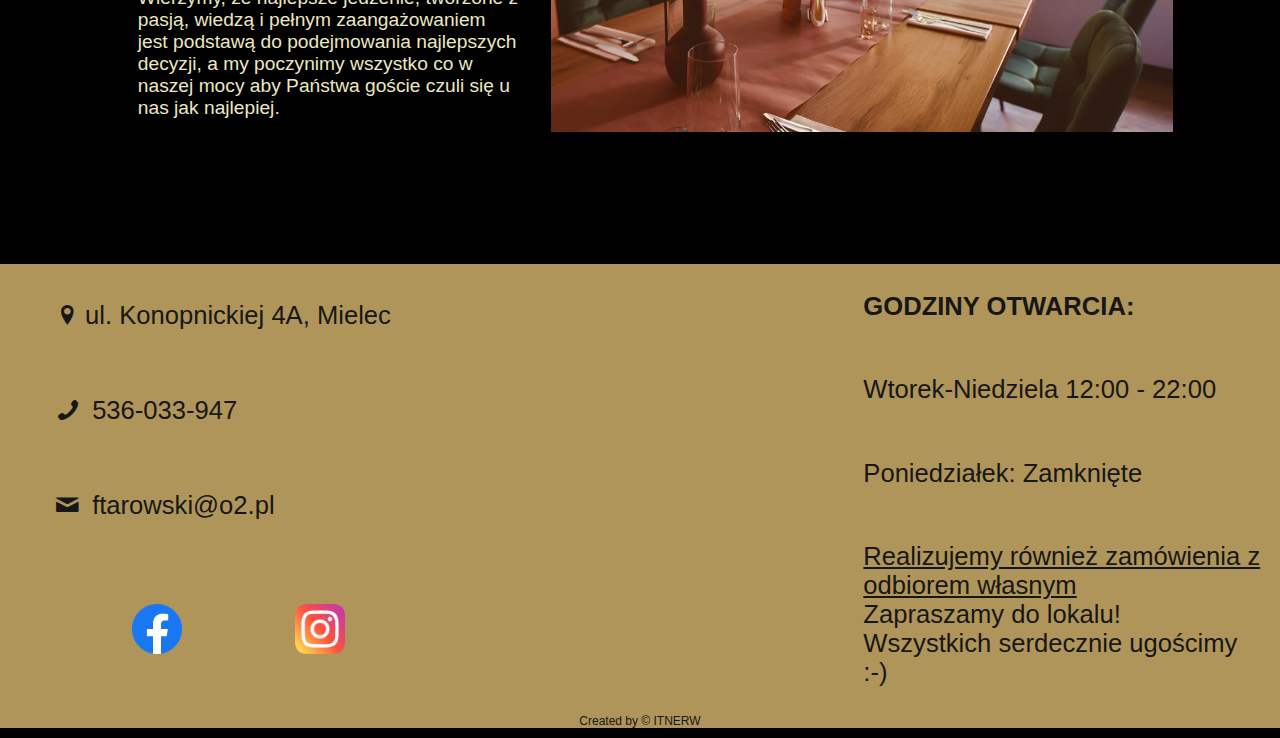
==== commit 9c596347: "change footer logo" ====
--- a/catering.html
+++ b/catering.html
@@ -135,9 +135,14 @@
                 <span><i class="icon-phone-1"></i> <a href="tel:536033947">536-033-947</a></span>
                 <span><i class="icon-mail-1"></i> <a href="mailto: ftarowski@o2.pl"> ftarowski@o2.pl</a></span>
 
-                <span id="FB"><a href="https://www.facebook.com/ftarowski" target="blank"><i
-                            class="icon-facebook-squared"></i>
-                    </a></span>
+                <span id="socjal">
+                    <a href="https://www.facebook.com/ftarowski" target="blank"><img src="facebook.png" alt="facebook">
+                    </a>
+
+
+                    <a href="https://instagram.com/ftarowski?igshid=OGQ5ZDc2ODk2ZA%3D%3D&utm_source=qr"
+                        target="_blank"><img src="instagram.png" alt="instagram"></a>
+                </span>
 
             </div>
             <div class="mapFooter">
--- a/style.css
+++ b/style.css
@@ -31,13 +31,12 @@
 	grid-template-rows: 1fr auto auto;
 	width: 100vw;
 	height: auto;
-	color: white;
+	color: rgb(235, 231, 194);
 	margin: 0;
 	padding: 0;
 }
 h1 {
-	font-size: 2em;
-	font-family: 'Special Elite', cursive;
+	font-size: 3em;
 	letter-spacing: 0.3em;
 }
 h2 {
@@ -382,7 +381,7 @@
 	flex-direction: column;
 	align-items: start;
 	margin-left: 50px;
-	font-size: clamp(0.9rem, 3vw, 2rem);
+	font-size: clamp(0.9rem, 2vw, 2rem);
 	color: rgb(24, 23, 23);
 }
 .adressFooter a {
@@ -390,8 +389,16 @@
 	cursor: pointer;
 	color: rgb(24, 23, 23);
 }
-#FB {
-	margin: 0 auto;
+#socjal {
+	width: 100%;
+	height: auto;
+	padding: 1em;
+	display: flex;
+	justify-content: space-around;
+}
+
+#socjal > a > img {
+	height: 50px;
 }
 .mapFooter {
 	grid-column: 3/5;
@@ -411,11 +418,12 @@
 	grid-column: 5/7;
 	grid-row: 2/3;
 	display: flex;
-	font-size: clamp(0.9rem, 3vw, 2rem);
+	font-size: clamp(0.9rem, 2vw, 2rem);
 	flex-direction: column;
 	align-items: flex-start;
 	justify-content: space-around;
-	margin-left: 20px;
+	margin-left: 10px;
+	padding-right: 16px;
 }
 #designBy {
 	grid-column: 3/5;
@@ -495,9 +503,11 @@
 	width: 90%;
 	margin: auto;
 	padding: 2em;
+	color: rgb(235, 231, 194);
 }
 .Title h1 {
-	font-size: clamp(1rem, 2em, 3rem);
+	font-weight: bold;
+	font-size: clamp(2rem, 3em, 2rem);
 }
 
 #PhotoAndDescription {
@@ -708,19 +718,56 @@
 
 .news {
 	grid-column: 2/12;
-	border-top: 2px solid var(--gold);
-	display: flex;
-	width: 100%;
-	height: 50px;
+	border-top: 1px solid var(--gold);
+	width: 100%;
+	padding: 2em 0;
+	margin: 2em auto;
+	color: rgb(235, 231, 194);
+}
+.newsHeader {
+	width: 100%;
+
+	padding: 3em 0;
+}
+.newsPhoto {
+	display: grid;
+	grid-template-columns: repeat(4, 1fr);
+	margin: 2em auto;
+	width: 70%;
+	aspect-ratio: 1/1;
+}
+
+.column {
+	display: flex;
+	flex-direction: column;
+}
+.column img {
+	width: 100%;
+	height: 100%;
+	object-fit: cover;
+	border-radius: 10px;
+	padding: 0.2em;
+	transform: scale(1);
+	transition: transform 0.3s;
+}
+.column img:hover {
+	transform: scale(1.3);
+	z-index: 1;
+}
+.newsHeader h1 {
+	text-align: center;
+	font-size: clamp(1.5rem, 3vw, 2rem);
+	color: rgb(235, 231, 194);
 }
 .opinions {
 	grid-column: 2/12;
 	padding-top: 2em;
 	width: 100%;
-	border-top: 2px solid var(--gold);
+	border-top: 1px solid var(--gold);
 	display: flex;
 	flex-direction: column;
 	flex-wrap: wrap;
+	color: rgb(235, 231, 194);
 }
 .opinions h1 {
 	text-align: center;
@@ -747,6 +794,7 @@
 	font-size: clamp(0.8em, 1vw, 2rem);
 	width: 100%;
 	text-align: center;
+	line-height: 1.5em;
 }
 .stars {
 	grid-row: 2/3;
@@ -762,7 +810,7 @@
 	.mainAboutRestaurant {
 		grid-column: 2/11;
 		width: 100%;
-		height: 90%;
+		height: auto;
 		justify-content: center;
 		text-align: center;
 		margin: auto;
@@ -794,6 +842,12 @@
 	.opinionsBoxes {
 		grid-template-columns: repeat(2, 1fr);
 		grid-template-rows: repeat(2, 1fr);
+	}
+	.newsPhoto {
+		grid-template-columns: repeat(2, 1fr);
+		margin: 2em auto;
+		width: 95%;
+		aspect-ratio: 1/1;
 	}
 }
 
